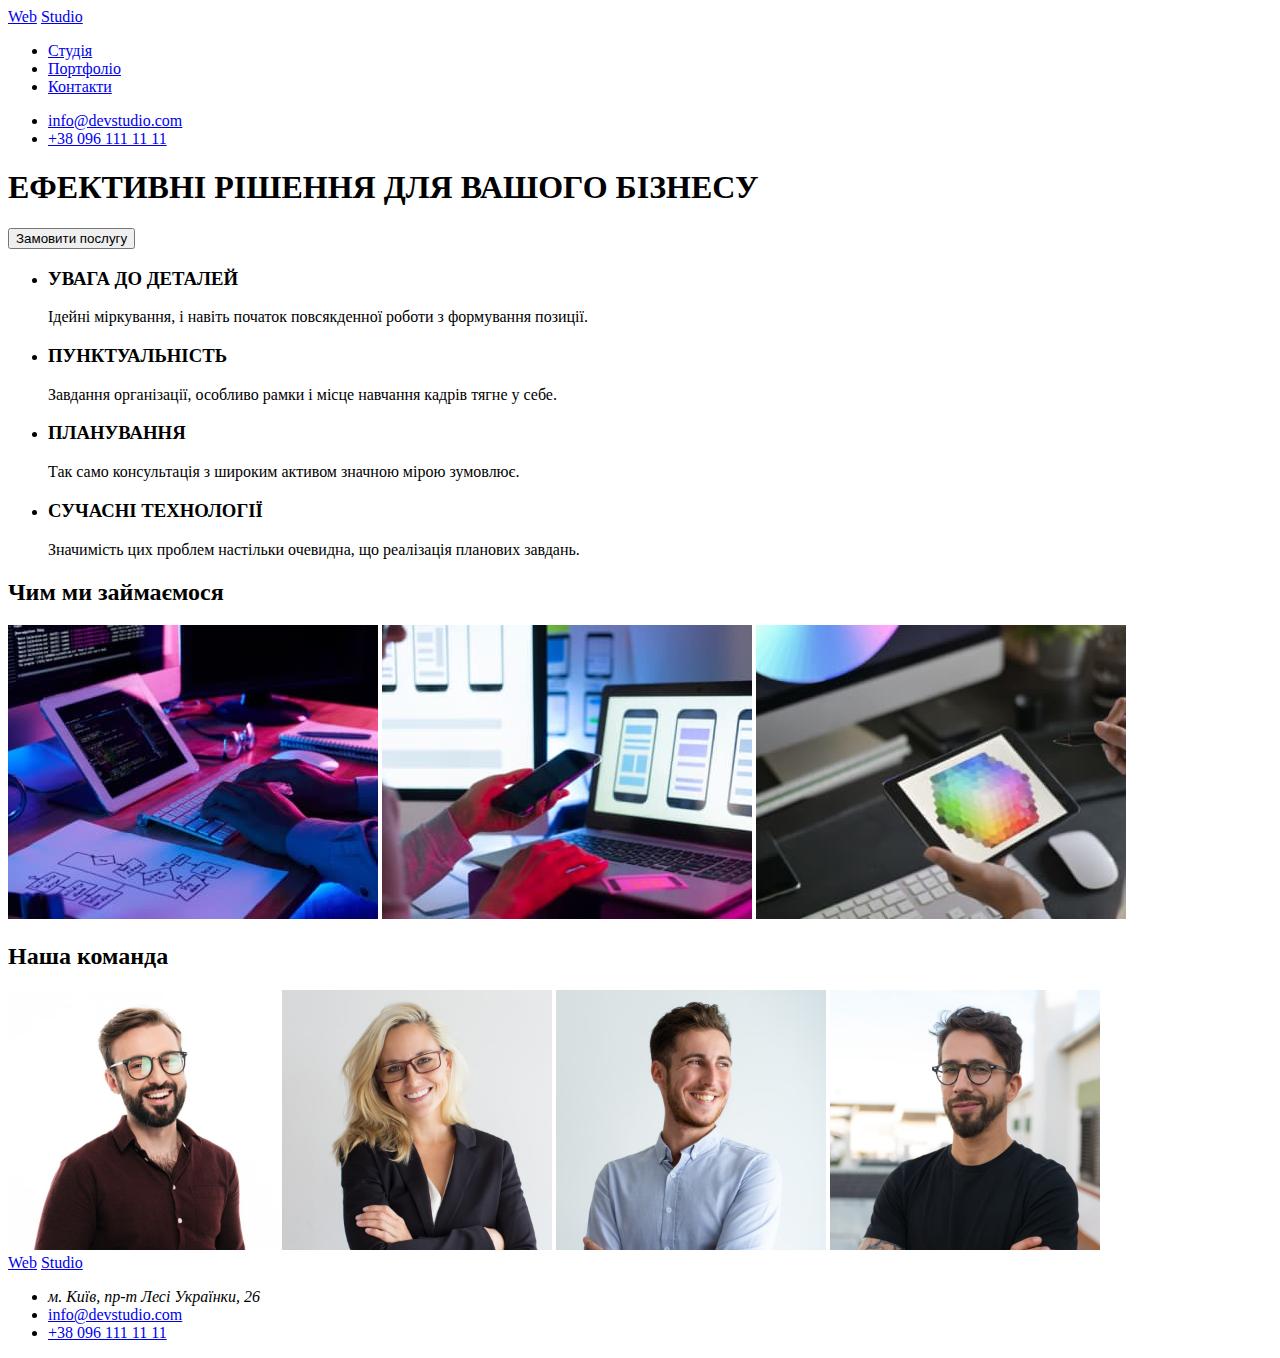
==== index.html @ eba7de87 "need fix" ====
<!DOCTYPE html>
<html lang="en">
  <head>
    <meta charset="UTF-8" />
    <meta name="viewport" content="width=device-width, initial-scale=1.0" />
    <title>Document</title>
  </head>
  <body>
    <header>
      <div>
        <span>
          <a href="123">Web</a>
          <a href="123">Studio</a>
        </span>
      </div>
      <nav>
        <ul>
          <li><a href="#">Студія</a></li>
          <li><a href="#">Портфоліо</a></li>
          <li><a href="#">Контакти</a></li>
        </ul>
      </nav>
      <ul>
        <li><a href="mailto:info@devstudio.com">info@devstudio.com</a></li>
        <li><a href="tel:+380961111111">+38 096 111 11 11</a></li>
      </ul>
    </header>
    <main>
      <section>
        <div>
          <h1>ЕФЕКТИВНІ РІШЕННЯ ДЛЯ ВАШОГО БІЗНЕСУ</h1>
          <button type="button">Замовити послугу</button>
        </div>
      </section>
      <section>
        <ul>
          <li>
            <h3>УВАГА ДО ДЕТАЛЕЙ</h3>
            <p>
              Ідейні міркування, і навіть початок повсякденної роботи з
              формування позиції.
            </p>
          </li>
          <li>
            <h3>ПУНКТУАЛЬНІСТЬ</h3>
            <p>
              Завдання організації, особливо рамки і місце навчання кадрів тягне
              у себе.
            </p>
          </li>
          <li>
            <h3>ПЛАНУВАННЯ</h3>
            <p>
              Так само консультація з широким активом значною мірою зумовлює.
            </p>
          </li>
          <li>
            <h3>СУЧАСНІ ТЕХНОЛОГІЇ</h3>
            <p>
              Значимість цих проблем настільки очевидна, що реалізація планових
              завдань.
            </p>
          </li>
        </ul>
      </section>
      <section>
        <div>
          <h2>Чим ми займаємося</h2>

          <!-- ul -->
          <img src="/foto/box1.jpg" width="370" header="294" alt="box" />
          <img src="/foto/box2.jpg" width="370" header="294" alt="box" />
          <img src="/foto/box3.jpg" width="370" header="294" alt="box" />
        </div>
      </section>
      <section>
        <div>
          <h2>Наша команда</h2>

          <!-- ul -->
          <img
            src="/foto/FrontendDeveloper1.jpg"
            width="270"
            header="260"
            alt="Ігор Дем'яненко"
          />
          <img
            src="/foto/FrontendDeveloper2.jpg"
            width="270"
            header="260"
            alt="Ольга Рєпіна"
          />
          <img
            src="/foto/Marketing.jpg"
            width="270"
            header="260"
            alt="Микола Тарасов"
          />
          <img
            src="/foto/UIDesigner.jpg"
            width="270"
            header="260"
            alt="Михайло Єрмаков"
          />
        </div>
      </section>
    </main>
    <footer>
      <div>
        <span>
          <a href="123">Web</a>
          <a href="123">Studio</a>
        </span>
      </div>
      <ul>
        <li><address>м. Київ, пр-т Лесі Українки, 26</address></li>
        <li><a href="mailto:info@devstudio.com">info@devstudio.com</a></li>
        <li><a href="tel:+380961111111">+38 096 111 11 11</a></li>
      </ul>
    </footer>
  </body>
</html>
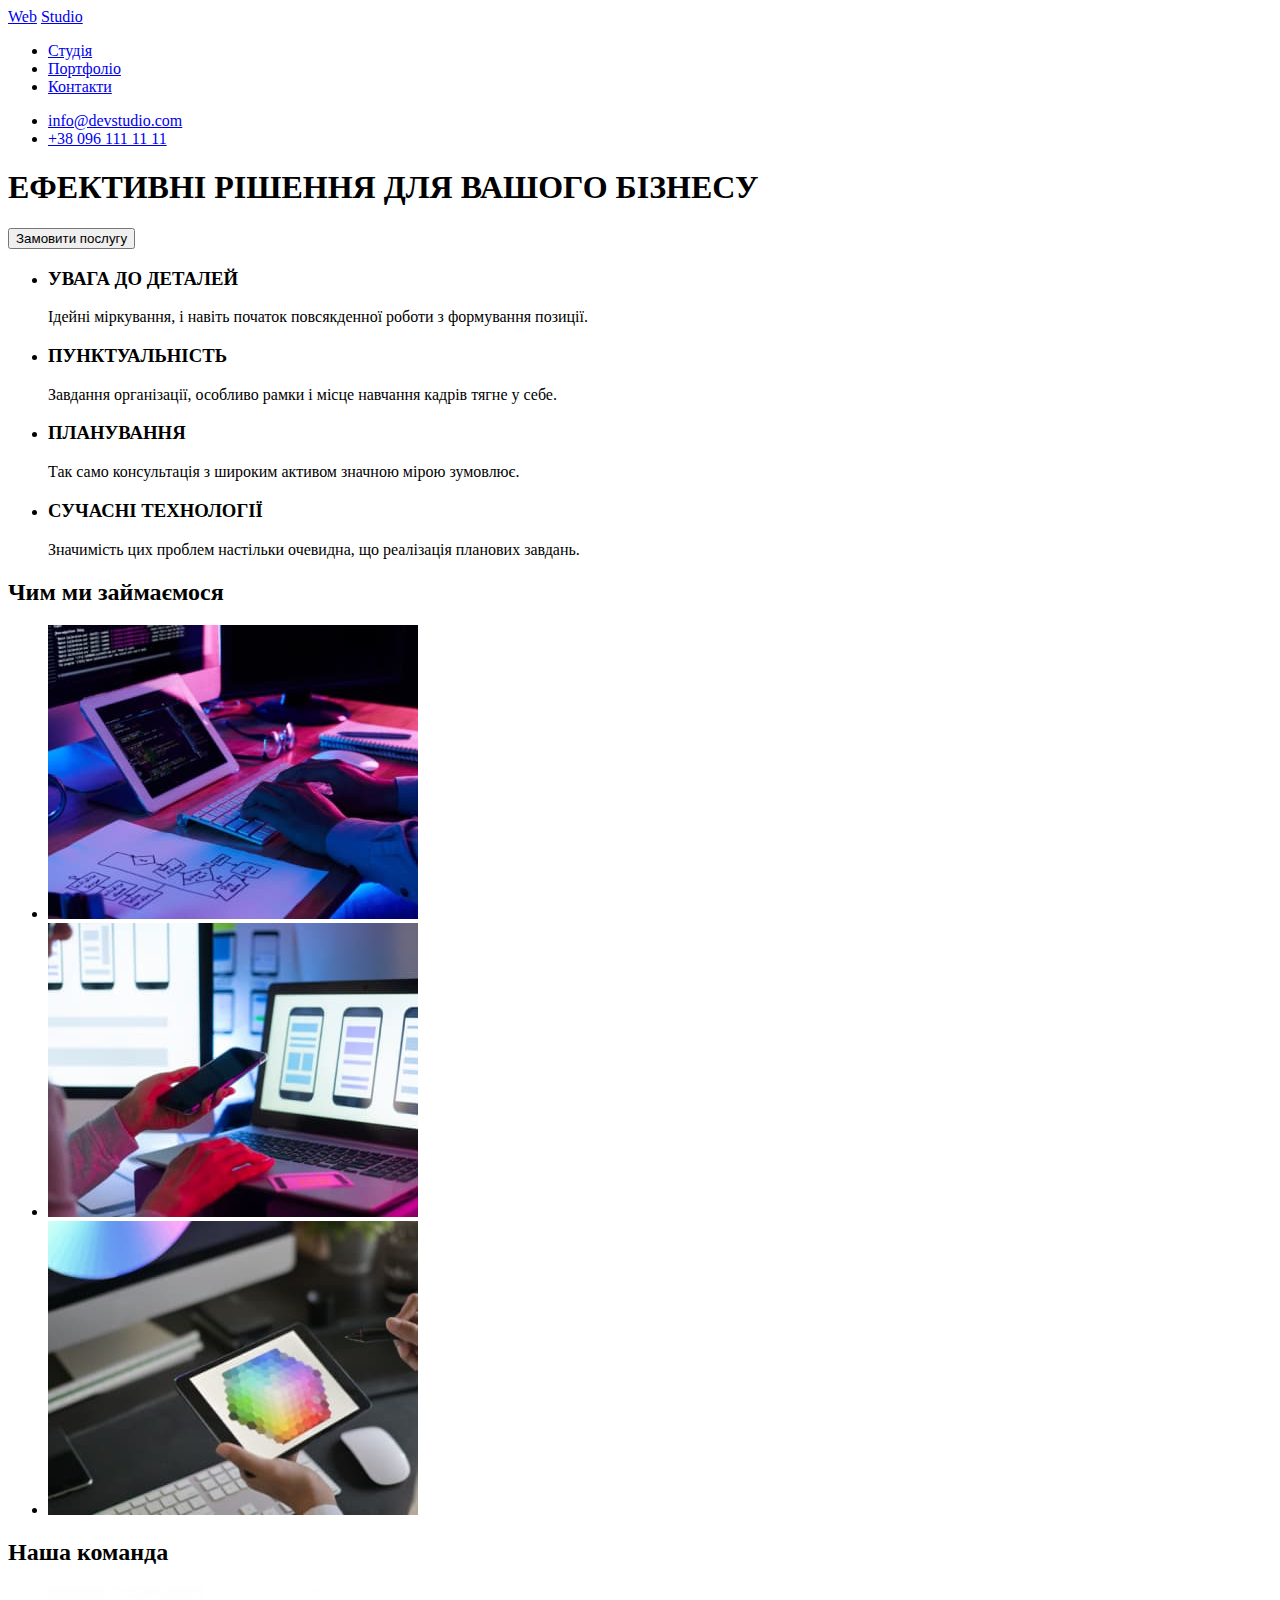
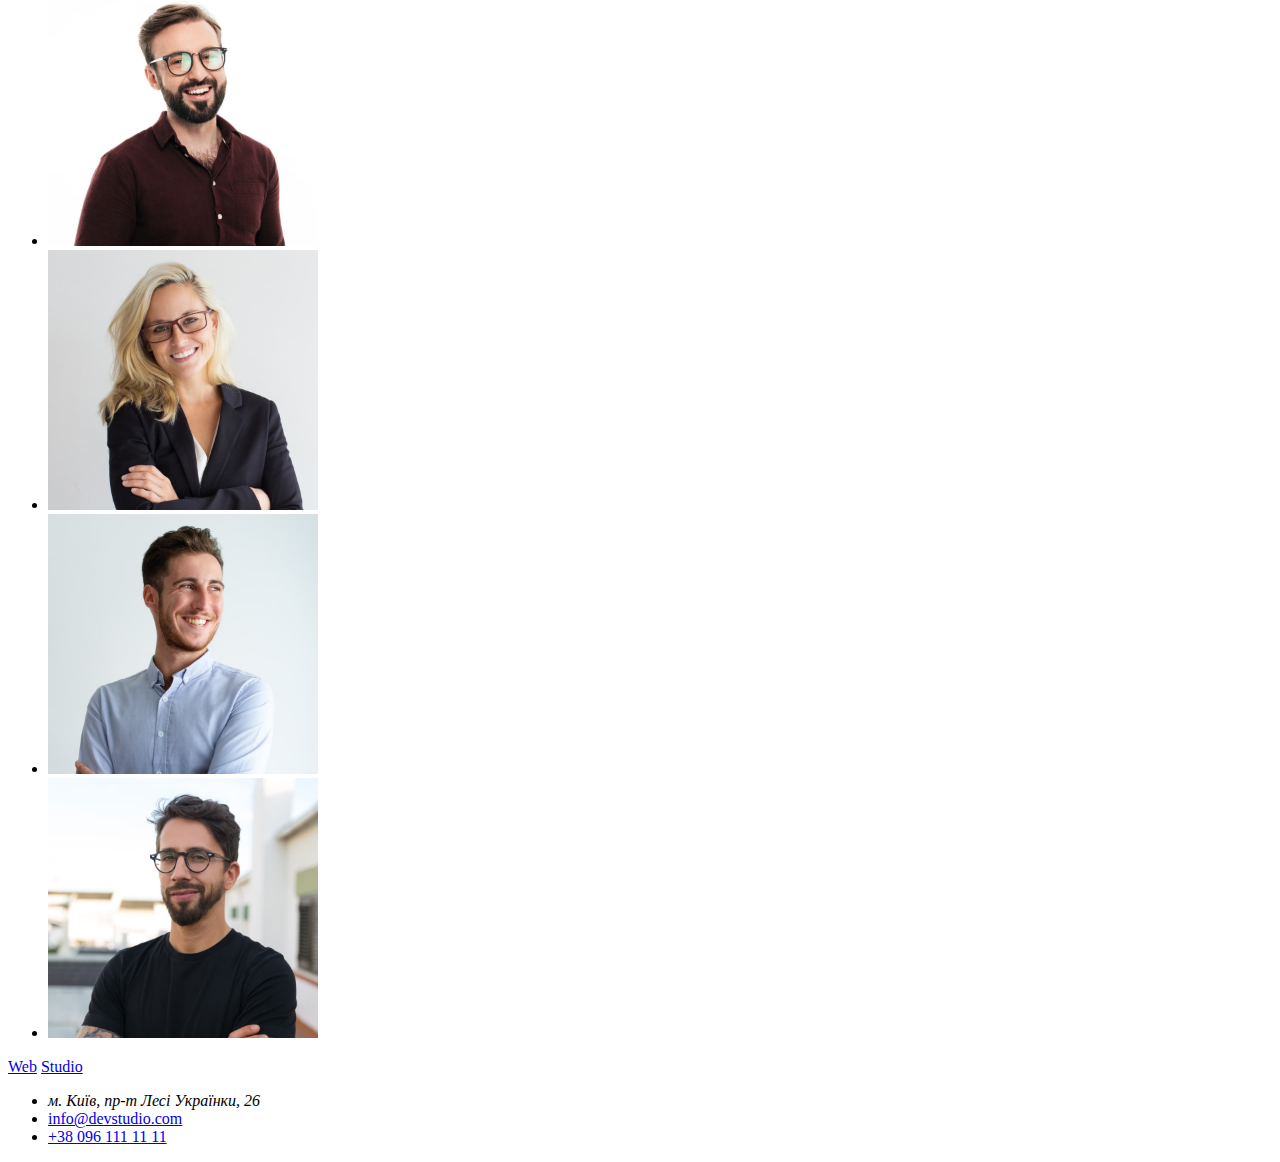
==== commit 24c6496a: "fixed" ====
--- a/index.html
+++ b/index.html
@@ -66,42 +66,50 @@
       <section>
         <div>
           <h2>Чим ми займаємося</h2>
-
-          <!-- ul -->
-          <img src="/foto/box1.jpg" width="370" header="294" alt="box" />
-          <img src="/foto/box2.jpg" width="370" header="294" alt="box" />
-          <img src="/foto/box3.jpg" width="370" header="294" alt="box" />
+          <ul>
+            <li><img src="./foto/box1.jpg" width="370" header="294" alt="box" /></li>
+            <li><img src="./foto/box2.jpg" width="370" header="294" alt="box" /></li>
+            <li><img src="./foto/box3.jpg" width="370" header="294" alt="box" /></li>
+        </ul>
         </div>
       </section>
       <section>
         <div>
           <h2>Наша команда</h2>
-
-          <!-- ul -->
-          <img
-            src="/foto/FrontendDeveloper1.jpg"
-            width="270"
-            header="260"
-            alt="Ігор Дем'яненко"
-          />
-          <img
-            src="/foto/FrontendDeveloper2.jpg"
-            width="270"
-            header="260"
-            alt="Ольга Рєпіна"
-          />
-          <img
-            src="/foto/Marketing.jpg"
-            width="270"
-            header="260"
-            alt="Микола Тарасов"
-          />
-          <img
-            src="/foto/UIDesigner.jpg"
-            width="270"
-            header="260"
-            alt="Михайло Єрмаков"
-          />
+          <ul>
+            <li>
+                <img
+                src="./foto/FrontendDeveloper1.jpg"
+                width="270"
+                header="260"
+                alt="Ігор Дем'яненко"
+                />
+            </li>
+             <li>
+                <img
+                 src="./foto/FrontendDeveloper2.jpg"
+                 width="270"
+                 header="260"
+                 alt="Ольга Рєпіна"
+                 />
+             </li>
+             <li>
+                <img
+                src="./foto/Marketing.jpg"
+                width="270"
+                header="260"
+                alt="Микола Тарасов"
+              />
+             </li>
+             <li>
+                <img
+                src="./foto/UIDesigner.jpg"
+                width="270"
+                header="260"
+                alt="Михайло Єрмаков"
+              />
+             </li>
+        </ul>
         </div>
       </section>
     </main>
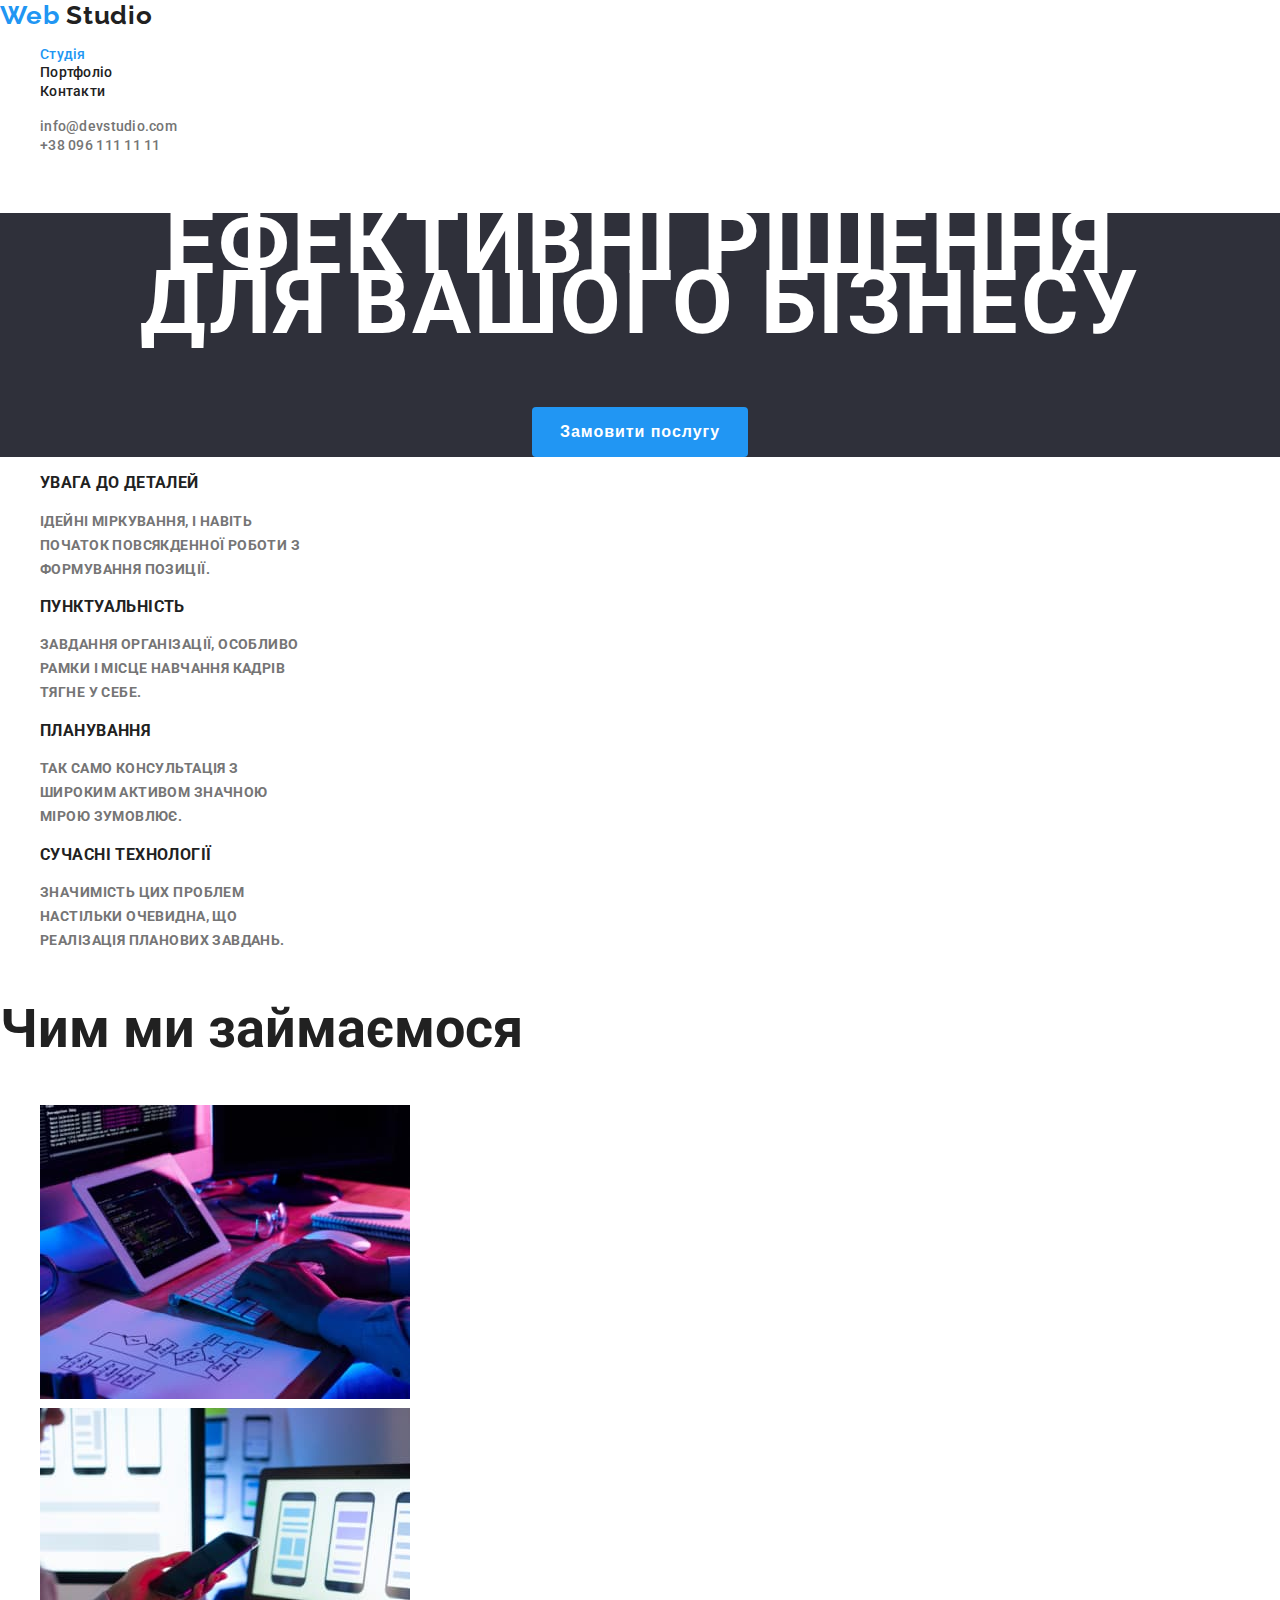
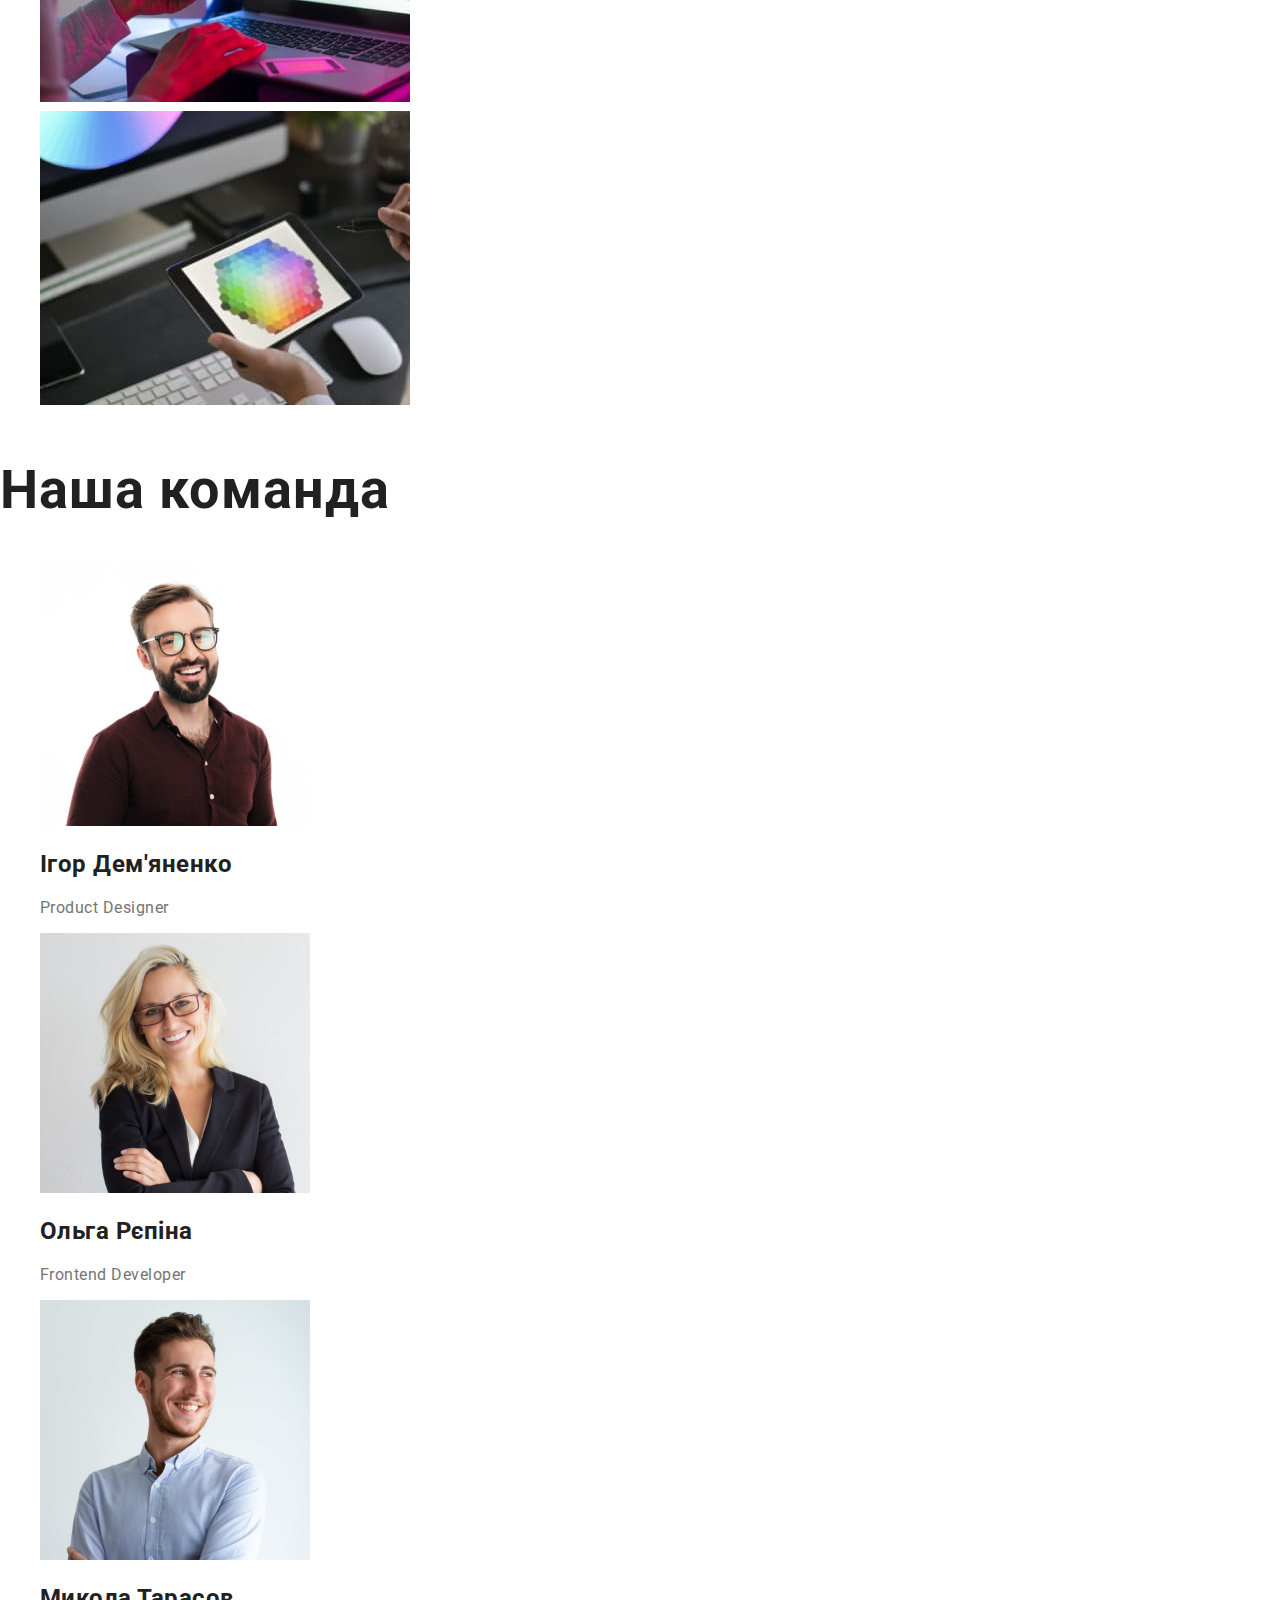
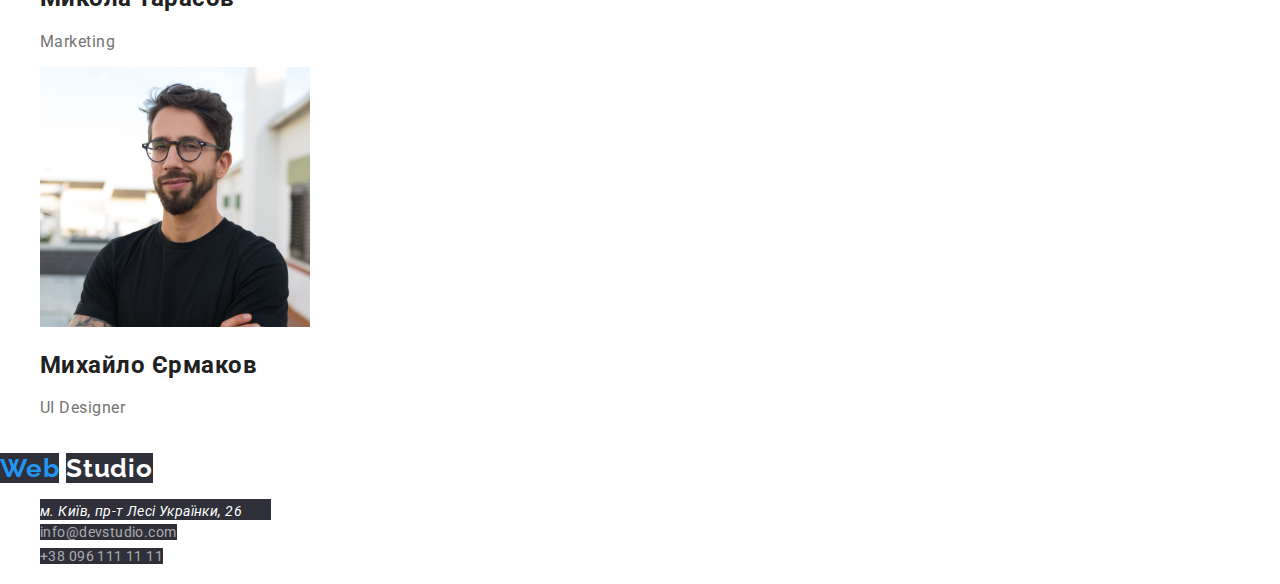
==== commit f65f3cf6: "main2" ====
--- a/index.html
+++ b/index.html
@@ -3,60 +3,77 @@
   <head>
     <meta charset="UTF-8" />
     <meta name="viewport" content="width=device-width, initial-scale=1.0" />
-    <title>Document</title>
+    <link rel="preconnect" href="https://fonts.googleapis.com">
+    <link rel="preconnect" href="https://fonts.gstatic.com" crossorigin>
+    <link href="https://fonts.googleapis.com/css2?family=Raleway&family=Roboto:wght@400;500;700;900&display=swap" rel="stylesheet">  
+    <title>goit-markup-hw-02</title>
+    <link rel="stylesheet" href="./css/styles.css">
+    <link rel="stylesheet" href="./portfolio.html">
+    
   </head>
   <body>
+     <!--Шапка-->
     <header>
       <div>
-        <span>
-          <a href="123">Web</a>
-          <a href="123">Studio</a>
+        <span class="logo">
+          <a href="index.html" class="logo">Web</a>
+          <a href="index.html" class="logo-Studio">Studio</a>
         </span>
       </div>
       <nav>
         <ul>
-          <li><a href="#">Студія</a></li>
-          <li><a href="#">Портфоліо</a></li>
-          <li><a href="#">Контакти</a></li>
+          <li class="nav-link">
+            <a href="index.html" class="nav-link-current">Студія</a>
+          </li>
+          <li>
+            <a href="portfolio.html" class="nav-link">Портфоліо</a>
+          </li>
+          <li>
+            <a href="#" class="nav-link">Контакти</a>
+          </li>
         </ul>
       </nav>
       <ul>
-        <li><a href="mailto:info@devstudio.com">info@devstudio.com</a></li>
-        <li><a href="tel:+380961111111">+38 096 111 11 11</a></li>
+        <li>
+          <a href="mailto:info@devstudio.com" class="link-contact">info@devstudio.com</a></li>
+        <li>
+          <a href="tel:+380961111111" class="link-contact">+38 096 111 11 11</a></li>
       </ul>
     </header>
+
     <main>
       <section>
-        <div>
-          <h1>ЕФЕКТИВНІ РІШЕННЯ ДЛЯ ВАШОГО БІЗНЕСУ</h1>
-          <button type="button">Замовити послугу</button>
+        <div class="hero">
+          <h1>ЕФЕКТИВНІ РІШЕННЯ <br/>
+            ДЛЯ ВАШОГО БІЗНЕСУ</h1>
+          <button type="button" class="hero-button">Замовити послугу</button>
         </div>
       </section>
       <section>
-        <ul>
+        <ul class="skills">
           <li>
             <h3>УВАГА ДО ДЕТАЛЕЙ</h3>
-            <p>
+            <p class="skills-text">
               Ідейні міркування, і навіть початок повсякденної роботи з
               формування позиції.
             </p>
           </li>
           <li>
             <h3>ПУНКТУАЛЬНІСТЬ</h3>
-            <p>
+            <p class="skills-text">
               Завдання організації, особливо рамки і місце навчання кадрів тягне
               у себе.
             </p>
           </li>
           <li>
             <h3>ПЛАНУВАННЯ</h3>
-            <p>
+            <p class="skills-text">
               Так само консультація з широким активом значною мірою зумовлює.
             </p>
           </li>
           <li>
             <h3>СУЧАСНІ ТЕХНОЛОГІЇ</h3>
-            <p>
+            <p class="skills-text">
               Значимість цих проблем настільки очевидна, що реалізація планових
               завдань.
             </p>
@@ -64,9 +81,9 @@
         </ul>
       </section>
       <section>
-        <div>
+        <div class="work">
           <h2>Чим ми займаємося</h2>
-          <ul>
+          <ul class="work-list">
             <li><img src="./foto/box1.jpg" width="370" header="294" alt="box" /></li>
             <li><img src="./foto/box2.jpg" width="370" header="294" alt="box" /></li>
             <li><img src="./foto/box3.jpg" width="370" header="294" alt="box" /></li>
@@ -74,56 +91,71 @@
         </div>
       </section>
       <section>
-        <div>
+        <div class="team">
           <h2>Наша команда</h2>
           <ul>
-            <li>
+            <li class="team-card">
                 <img
                 src="./foto/FrontendDeveloper1.jpg"
                 width="270"
                 header="260"
                 alt="Ігор Дем'яненко"
                 />
+                <h2>Ігор Дем'яненко</h2>
+                <p class="team-desc">
+                  Product Designer</p>
             </li>
-             <li>
+             <li class="team-card">
                 <img
                  src="./foto/FrontendDeveloper2.jpg"
                  width="270"
                  header="260"
                  alt="Ольга Рєпіна"
                  />
+                 <h2>Ольга Рєпіна</h2>
+                 <p class="team-desc">
+                 Frontend Developer</p>
              </li>
-             <li>
+             <li class="team-card">
                 <img
                 src="./foto/Marketing.jpg"
                 width="270"
                 header="260"
                 alt="Микола Тарасов"
               />
-             </li>
-             <li>
+              <h2>Микола Тарасов</h2>
+              <p class="team-desc">
+                Marketing</p>
+             </li >
+             <li class="team-card">
                 <img
                 src="./foto/UIDesigner.jpg"
                 width="270"
                 header="260"
                 alt="Михайло Єрмаков"
               />
+              <h2>Михайло Єрмаков</h2>
+              <p class="team-desc">
+                UI Designer</p>
              </li>
         </ul>
         </div>
       </section>
     </main>
+
     <footer>
       <div>
-        <span>
-          <a href="123">Web</a>
-          <a href="123">Studio</a>
+        <span class="footer-logo">
+          <a href="index.html" class="footer-logo-web">Web</a>
+          <a href="index.html" class="footer-logo-studio">Studio</a>
         </span>
       </div>
       <ul>
-        <li><address>м. Київ, пр-т Лесі Українки, 26</address></li>
-        <li><a href="mailto:info@devstudio.com">info@devstudio.com</a></li>
-        <li><a href="tel:+380961111111">+38 096 111 11 11</a></li>
+        <li>
+          <address class="address">м. Київ, пр-т Лесі Українки, 26</address>
+        </li>
+        <li><a href="mailto:info@devstudio.com" class="address-contact">info@devstudio.com</a></li>
+        <li><a href="tel:+380961111111" class="address-contact">+38 096 111 11 11</a></li>
       </ul>
     </footer>
   </body>
--- a/css/styles.css
+++ b/css/styles.css
@@ -0,0 +1,227 @@
+:root {
+    --main-color: #212121;
+    --accent-color: #2196f3;
+    --title-color: #ffffff;
+    --background: #2f303a;
+    --team-color: #f5f4fa;
+    --text-color: #757575;
+}
+
+
+body {
+    font-family: Roboto;
+    margin: 0 auto;
+    color: var(--main-color);
+    font-style: normal;
+  }
+
+  li {
+    list-style-type: none;
+}
+
+a {
+    text-decoration: none;
+}
+
+/* --- Шапка --- */
+
+  .logo {
+    color: var(--accent-color);
+    font-family: Raleway;
+    font-size: 26px;
+    font-weight: 700;
+    line-height: normal;
+    letter-spacing: 0.78px;
+    }
+
+.logo-Studio {
+    color: var(--main-color);
+}
+
+.nav-link {
+    color: var(--main-color);
+    font-size: 14px;
+    font-weight: 500;
+    line-height: normal;
+    letter-spacing: 0.28px;
+}
+
+.nav-link-current {
+    color: var(--accent-color);
+}
+
+.nav-link:hover,
+.nav-link:focus {
+  color: var(--accent-color);
+}
+
+.link-contact {
+    color: var(--text-color);
+    font-size: 14px;
+    font-weight: 500;
+    line-height: normal;
+    letter-spacing: 0.28px;
+}
+
+.link-contact:hover,
+.link-contact:focus {
+    color: var(--accent-color);
+}
+
+/* --- main --- */
+
+.hero {
+    color: var(--title-color);
+    font-size: 44px;
+    font-weight: 900;
+    line-height: 60px; 
+    letter-spacing: 2.64px;
+    text-transform: uppercase;
+    background: #2F303A;
+    text-align: center;
+}
+
+.hero-button {
+  background-color: var(--accent-color);
+  width: 216px;
+  height: 50px;
+  flex-shrink: 0;
+  color: var(--title-color);
+  letter-spacing: 0.96px;
+  font-weight: 700;
+  font-size: 16px;
+  text-align: center;
+  line-height: 30px;
+}
+
+.skills {
+    width: 270px;
+    letter-spacing: 0.42px;
+    line-height: normal;
+    font-weight: 700;
+    font-size: 14px;
+    text-transform: uppercase;
+}
+
+.skills-text {
+    color: var(--text-color);
+    width: 270px;
+    height: 72px;
+    flex-shrink: 0;
+    font-size: 14px;
+    line-height: 24px;
+    letter-spacing: 0.42px;
+}
+
+.work {
+    font-size: 36px;
+}
+
+.team {
+    font-size: 36px;
+    font-weight: 700;
+    line-height: normal;
+    letter-spacing: 1.08px;
+}
+
+.team-card {
+    font-size: 16px;
+    font-weight: 500;
+    line-height: normal;
+    letter-spacing: 0.48px;
+}
+
+.team-desc {
+    color: var(--text-color);
+    font-size: 16px;
+    font-weight: 400;
+    line-height: normal;
+    letter-spacing: 0.48px;
+}
+
+/* --- footer --- */
+
+.address {
+    color: var(--title-color);
+    background: var(--background);
+    width: 231px;
+    height: 21px;
+    flex-shrink: 0;
+    font-family: Roboto;
+    font-size: 14px;
+    font-weight: 400;
+    line-height: 24px;
+    letter-spacing: 0.42px;
+}
+
+.address-contact {
+    color: rgba(255, 255, 255, 0.60);
+    background: var(--background);
+    width: 231px;
+    flex-shrink: 0;
+    font-size: 14px;
+    font-weight: 400;
+    line-height: 24px;
+    letter-spacing: 0.42px;
+}
+
+.footer-logo {
+    font-family: Raleway;
+    font-size: 26px;
+    font-weight: 700;
+    line-height: normal;
+    letter-spacing: 0.78px;
+
+}
+
+.footer-logo-studio {
+    color: var(--title-color);
+    background: #2F303A;
+}
+
+.footer-logo-web {
+    color: var(--accent-color);
+    background: #2F303A;
+}
+
+/* --- Button --- */
+
+button {
+
+    font-weight: 500;
+    font-size: 16px;
+    line-height: 26px;
+    text-align: center;
+    letter-spacing: 0.48px;
+    height: 40px;
+    background-color: var(--team-color);
+    border-radius: 4px;
+    border: var(--team-color);
+}
+
+.button:hover,
+.button:focus {
+  background-color: var(--accent-color);
+  color: var(--title-color);
+}
+
+/* --- main 2 --- */
+
+.project-title {
+    color: var(--main-color);
+    width: 322px;
+    font-size: 18px;
+    font-weight: 700;
+    line-height: 36px;
+    letter-spacing: 1.08px;
+}
+
+.project-desc {
+    color: var(--text-color);
+    width: 322px;
+    font-size: 16px;
+    font-weight: 400;
+    line-height: 30px;
+    letter-spacing: 0.48px;
+
+}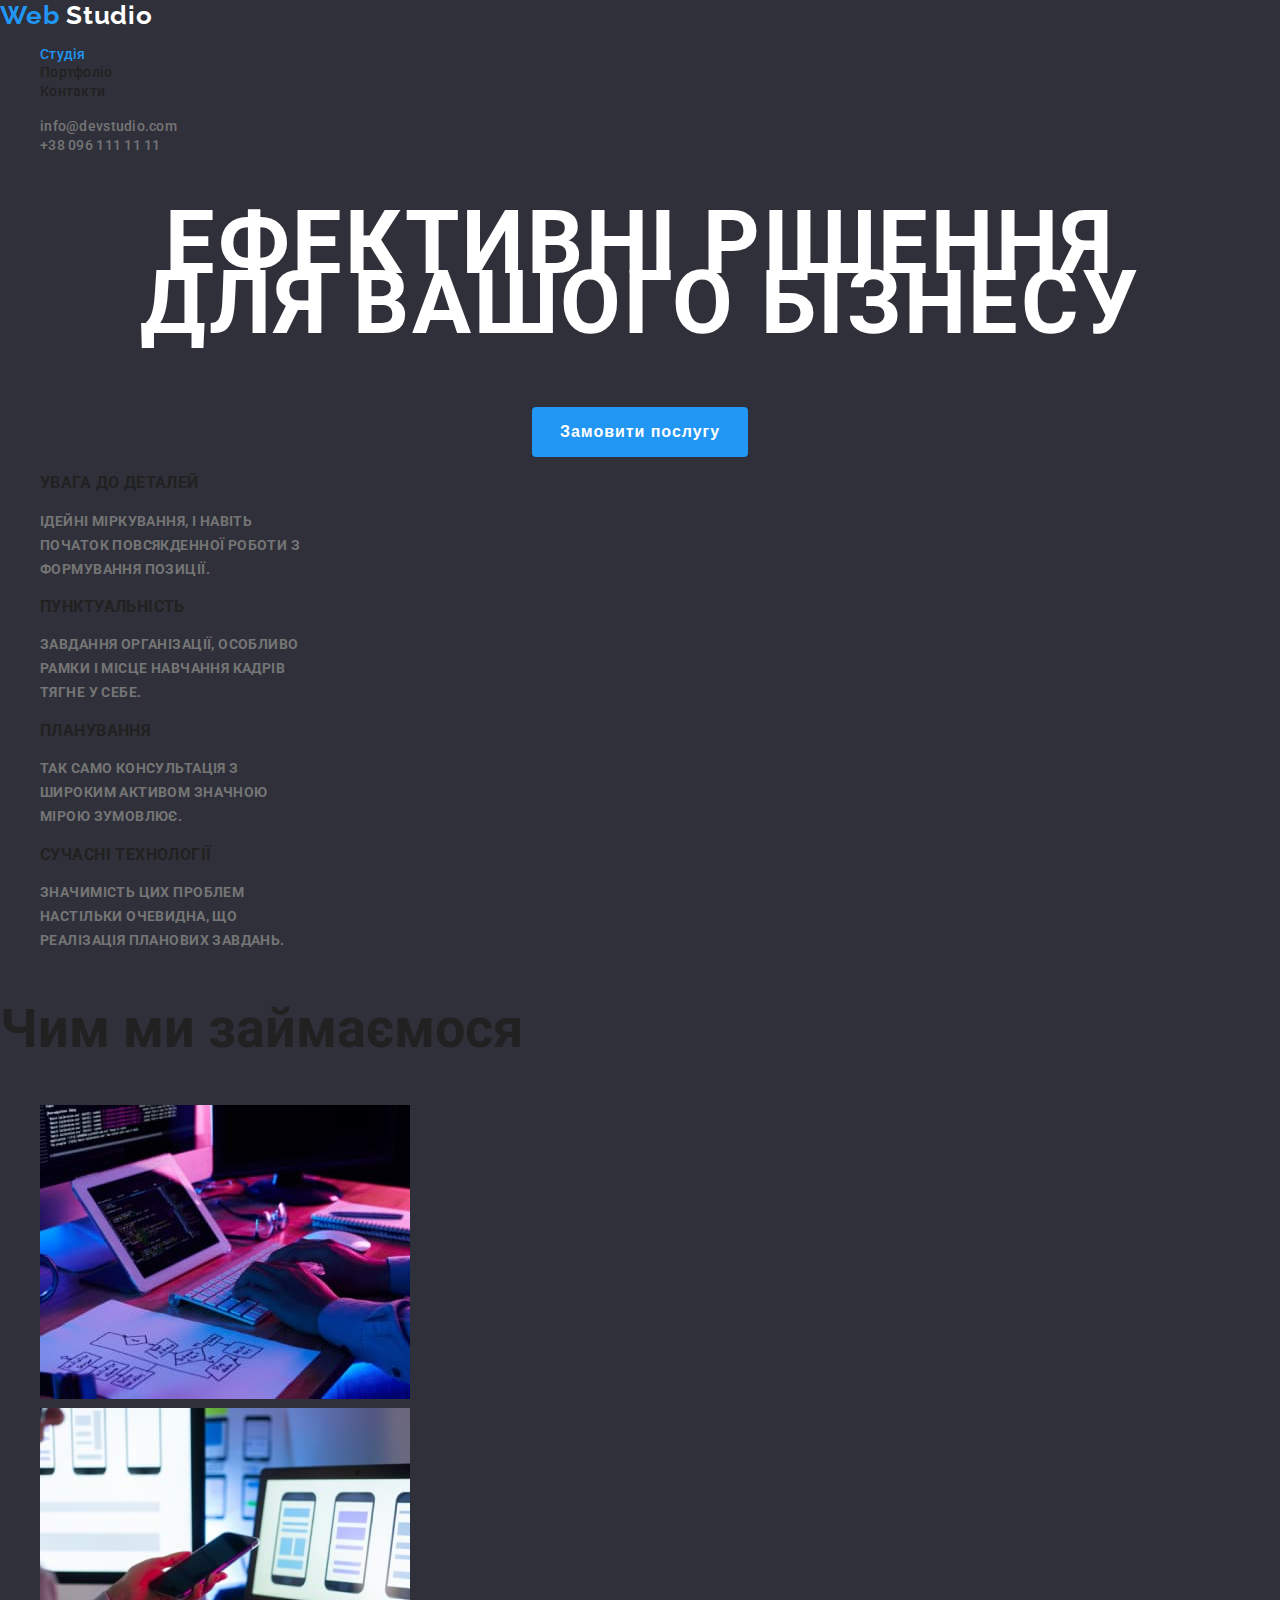
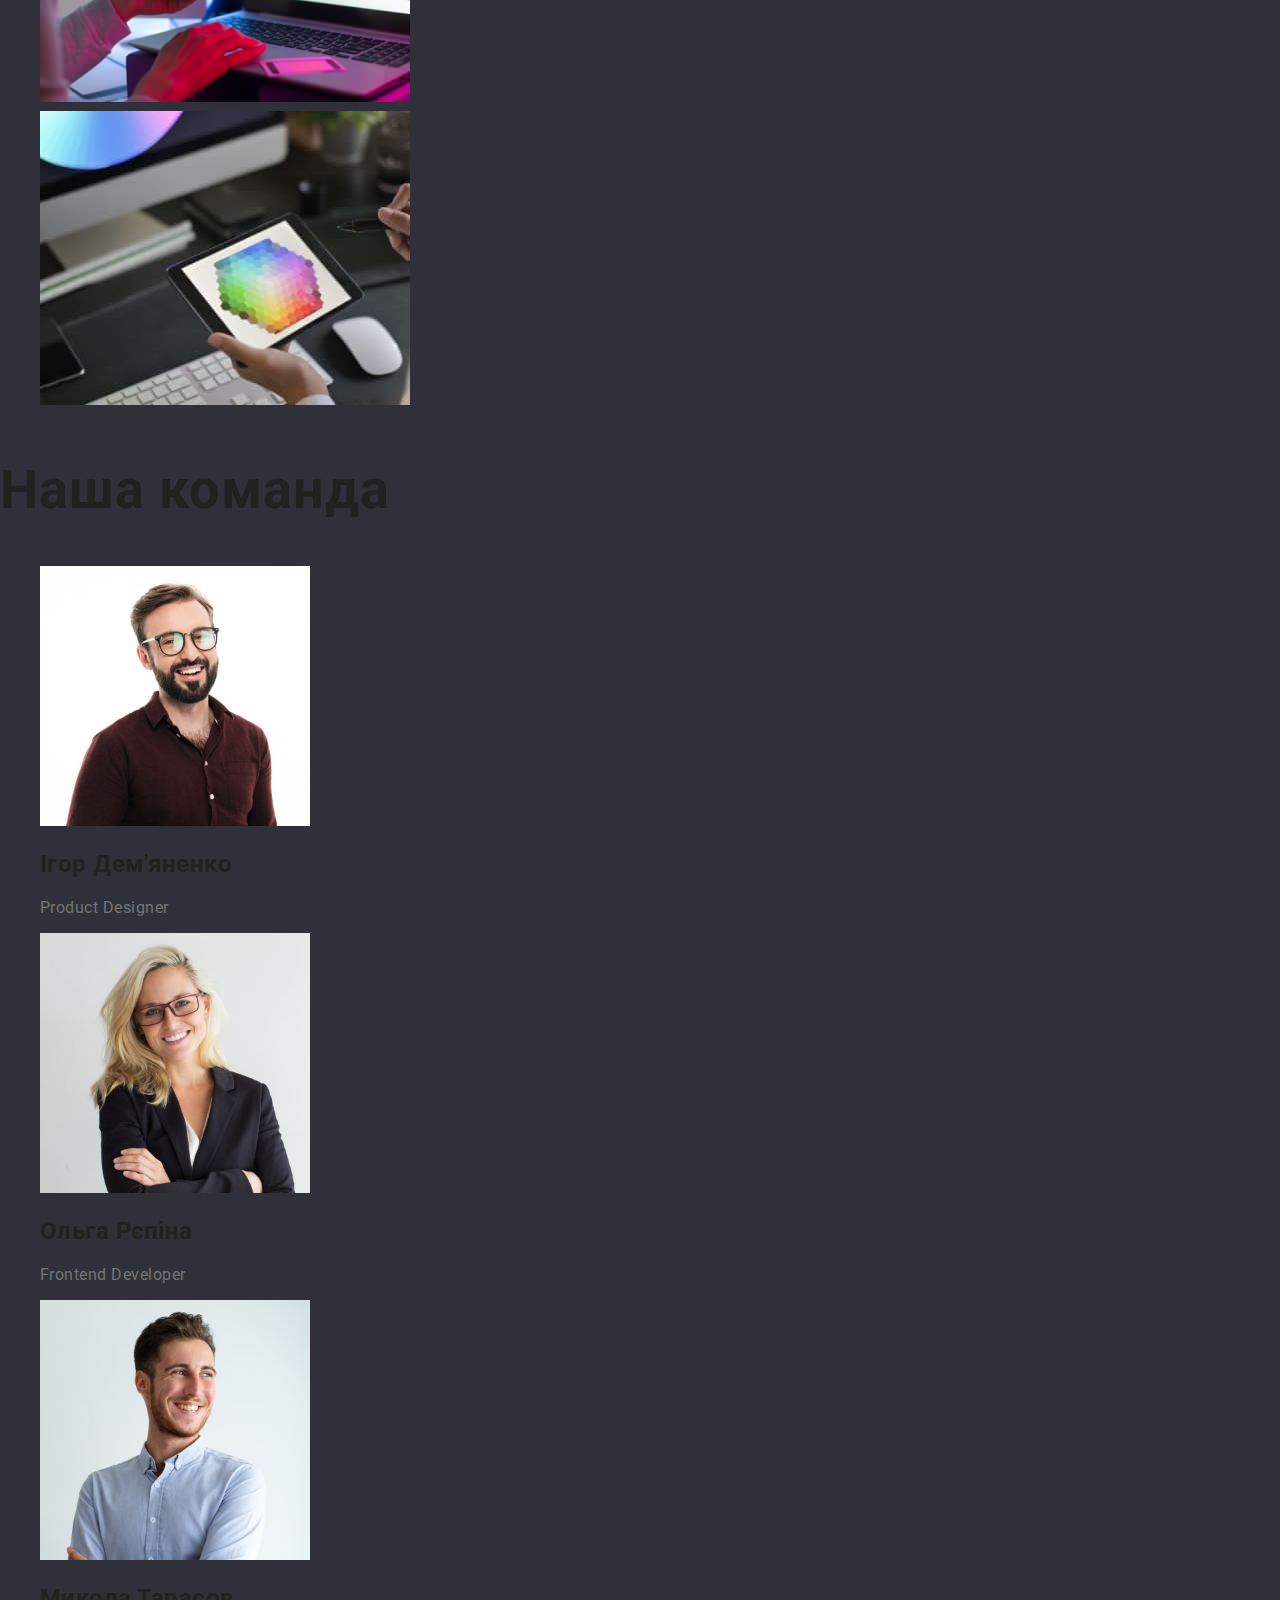
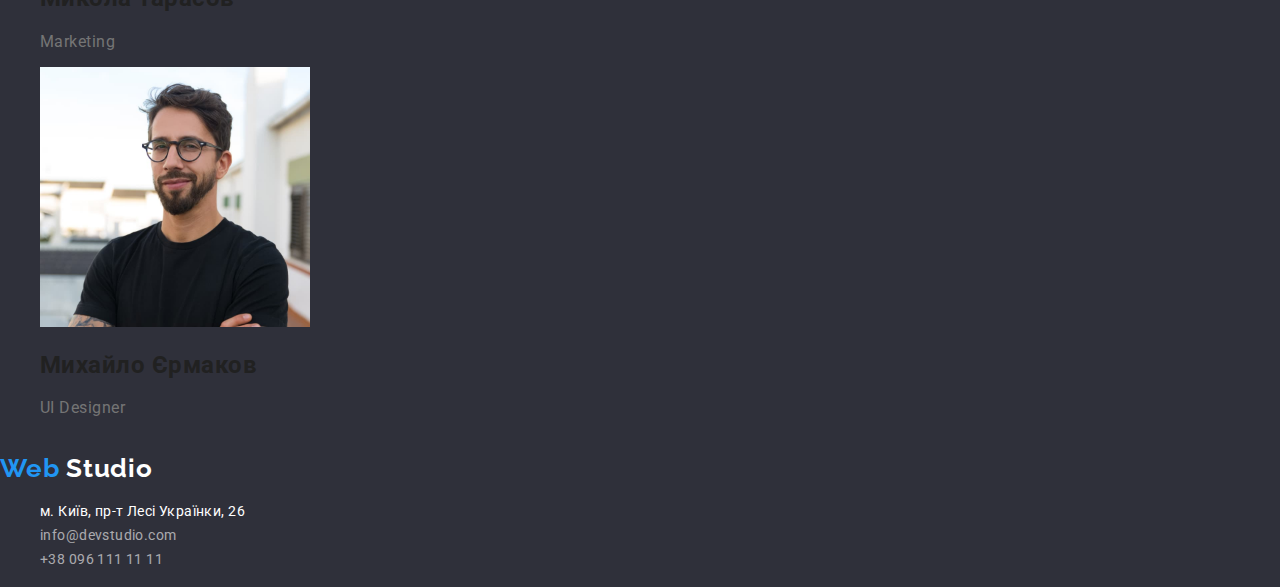
==== commit 64d74d82: "main2" ====
--- a/index.html
+++ b/index.html
@@ -3,16 +3,18 @@
   <head>
     <meta charset="UTF-8" />
     <meta name="viewport" content="width=device-width, initial-scale=1.0" />
-    <link rel="preconnect" href="https://fonts.googleapis.com">
-    <link rel="preconnect" href="https://fonts.gstatic.com" crossorigin>
-    <link href="https://fonts.googleapis.com/css2?family=Raleway&family=Roboto:wght@400;500;700;900&display=swap" rel="stylesheet">  
+    <link rel="preconnect" href="https://fonts.googleapis.com" />
+    <link rel="preconnect" href="https://fonts.gstatic.com" crossorigin />
+    <link
+    href="https://fonts.googleapis.com/css2?family=Raleway:wght@700&family=Roboto:wght@400;500;700;900&display=swap"
+    rel="stylesheet"
+  />
     <title>goit-markup-hw-02</title>
-    <link rel="stylesheet" href="./css/styles.css">
-    <link rel="stylesheet" href="./portfolio.html">
-    
+    <link rel="stylesheet" href="./css/styles.css" />
+    <link rel="stylesheet" href="./portfolio.html" />
   </head>
   <body>
-     <!--Шапка-->
+    <!--Шапка-->
     <header>
       <div>
         <span class="logo">
@@ -35,17 +37,23 @@
       </nav>
       <ul>
         <li>
-          <a href="mailto:info@devstudio.com" class="link-contact">info@devstudio.com</a></li>
+          <a href="mailto:info@devstudio.com" class="link-contact"
+            >info@devstudio.com</a
+          >
+        </li>
         <li>
-          <a href="tel:+380961111111" class="link-contact">+38 096 111 11 11</a></li>
+          <a href="tel:+380961111111" class="link-contact">+38 096 111 11 11</a>
+        </li>
       </ul>
     </header>
 
     <main>
       <section>
         <div class="hero">
-          <h1>ЕФЕКТИВНІ РІШЕННЯ <br/>
-            ДЛЯ ВАШОГО БІЗНЕСУ</h1>
+          <h1>
+            ЕФЕКТИВНІ РІШЕННЯ <br />
+            ДЛЯ ВАШОГО БІЗНЕСУ
+          </h1>
           <button type="button" class="hero-button">Замовити послугу</button>
         </div>
       </section>
@@ -54,15 +62,15 @@
           <li>
             <h3>УВАГА ДО ДЕТАЛЕЙ</h3>
             <p class="skills-text">
-              Ідейні міркування, і навіть початок повсякденної роботи з
-              формування позиції.
+              Ідейні міркування, і навіть початок повсякденної роботи з формування
+              позиції.
             </p>
           </li>
           <li>
             <h3>ПУНКТУАЛЬНІСТЬ</h3>
             <p class="skills-text">
-              Завдання організації, особливо рамки і місце навчання кадрів тягне
-              у себе.
+              Завдання організації, особливо рамки і місце навчання кадрів тягне у
+              себе.
             </p>
           </li>
           <li>
@@ -87,7 +95,7 @@
             <li><img src="./foto/box1.jpg" width="370" header="294" alt="box" /></li>
             <li><img src="./foto/box2.jpg" width="370" header="294" alt="box" /></li>
             <li><img src="./foto/box3.jpg" width="370" header="294" alt="box" /></li>
-        </ul>
+          </ul>
         </div>
       </section>
       <section>
@@ -95,50 +103,46 @@
           <h2>Наша команда</h2>
           <ul>
             <li class="team-card">
-                <img
+              <img
                 src="./foto/FrontendDeveloper1.jpg"
                 width="270"
                 header="260"
                 alt="Ігор Дем'яненко"
-                />
-                <h2>Ігор Дем'яненко</h2>
-                <p class="team-desc">
-                  Product Designer</p>
+              />
+              <h2>Ігор Дем'яненко</h2>
+              <p class="team-desc">Product Designer</p>
             </li>
-             <li class="team-card">
-                <img
-                 src="./foto/FrontendDeveloper2.jpg"
-                 width="270"
-                 header="260"
-                 alt="Ольга Рєпіна"
-                 />
-                 <h2>Ольга Рєпіна</h2>
-                 <p class="team-desc">
-                 Frontend Developer</p>
-             </li>
-             <li class="team-card">
-                <img
+            <li class="team-card">
+              <img
+                src="./foto/FrontendDeveloper2.jpg"
+                width="270"
+                header="260"
+                alt="Ольга Рєпіна"
+              />
+              <h2>Ольга Рєпіна</h2>
+              <p class="team-desc">Frontend Developer</p>
+            </li>
+            <li class="team-card">
+              <img
                 src="./foto/Marketing.jpg"
                 width="270"
                 header="260"
                 alt="Микола Тарасов"
               />
               <h2>Микола Тарасов</h2>
-              <p class="team-desc">
-                Marketing</p>
-             </li >
-             <li class="team-card">
-                <img
+              <p class="team-desc">Marketing</p>
+            </li>
+            <li class="team-card">
+              <img
                 src="./foto/UIDesigner.jpg"
                 width="270"
                 header="260"
                 alt="Михайло Єрмаков"
               />
               <h2>Михайло Єрмаков</h2>
-              <p class="team-desc">
-                UI Designer</p>
-             </li>
-        </ul>
+              <p class="team-desc">UI Designer</p>
+            </li>
+          </ul>
         </div>
       </section>
     </main>
@@ -152,10 +156,15 @@
       </div>
       <ul>
         <li>
-          <address class="address">м. Київ, пр-т Лесі Українки, 26</address>
+          <a href="м. Київ, пр-т Лесі Українки, 26" class="address">м. Київ, пр-т Лесі Українки, 26</a>
         </li>
-        <li><a href="mailto:info@devstudio.com" class="address-contact">info@devstudio.com</a></li>
-        <li><a href="tel:+380961111111" class="address-contact">+38 096 111 11 11</a></li>
+        <li>
+          <a href="mailto:info@devstudio.com" class="address-contact"
+            >info@devstudio.com</a>
+        </li>
+        <li>
+          <a href="tel:+380961111111" class="address-contact">+38 096 111 11 11</a>
+        </li>
       </ul>
     </footer>
   </body>
--- a/css/styles.css
+++ b/css/styles.css
@@ -13,6 +13,7 @@
     margin: 0 auto;
     color: var(--main-color);
     font-style: normal;
+    background: var(--background)
   }
 
   li {
@@ -34,9 +35,9 @@
     letter-spacing: 0.78px;
     }
 
-.logo-Studio {
-    color: var(--main-color);
-}
+    .logo-Studio {
+        color: var(--title-color);
+    }
 
 .nav-link {
     color: var(--main-color);
@@ -143,7 +144,6 @@
 
 .address {
     color: var(--title-color);
-    background: var(--background);
     width: 231px;
     height: 21px;
     flex-shrink: 0;
@@ -156,7 +156,6 @@
 
 .address-contact {
     color: rgba(255, 255, 255, 0.60);
-    background: var(--background);
     width: 231px;
     flex-shrink: 0;
     font-size: 14px;
@@ -176,12 +175,10 @@
 
 .footer-logo-studio {
     color: var(--title-color);
-    background: #2F303A;
 }
 
 .footer-logo-web {
     color: var(--accent-color);
-    background: #2F303A;
 }
 
 /* --- Button --- */
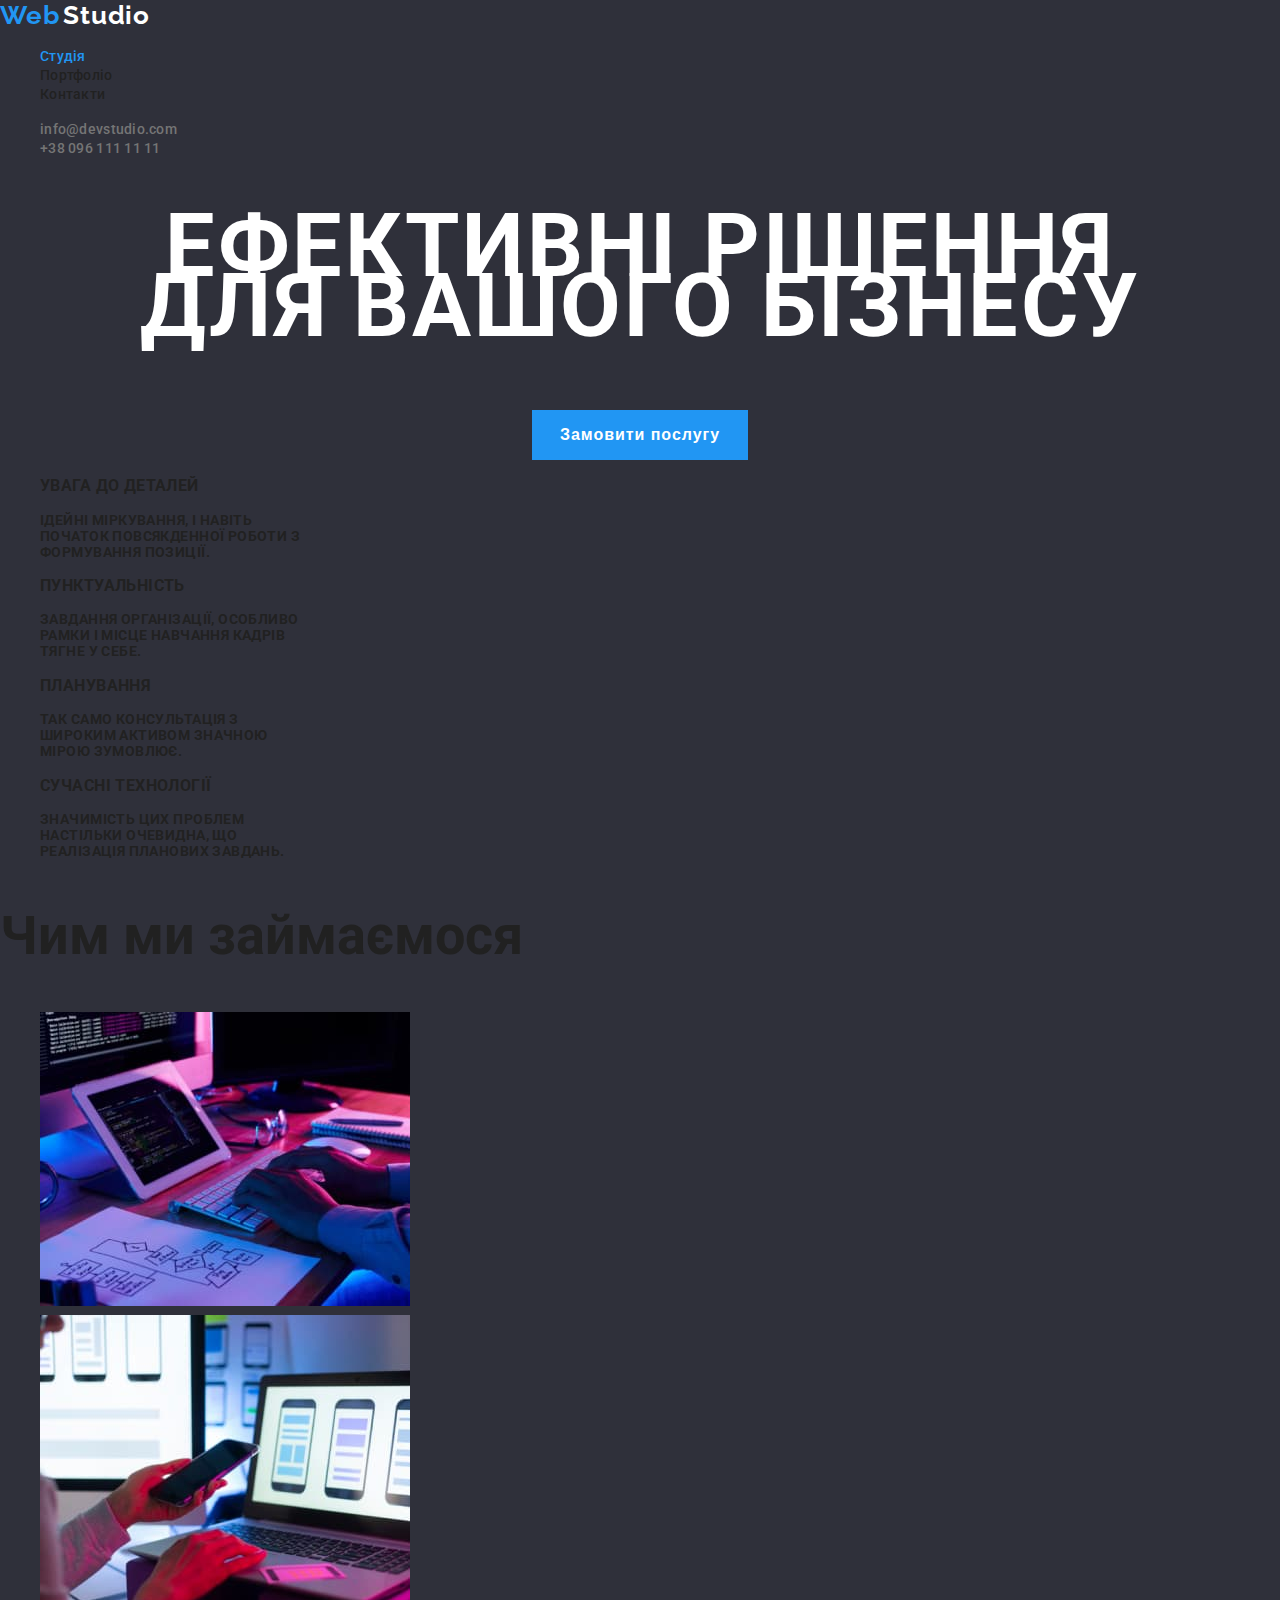
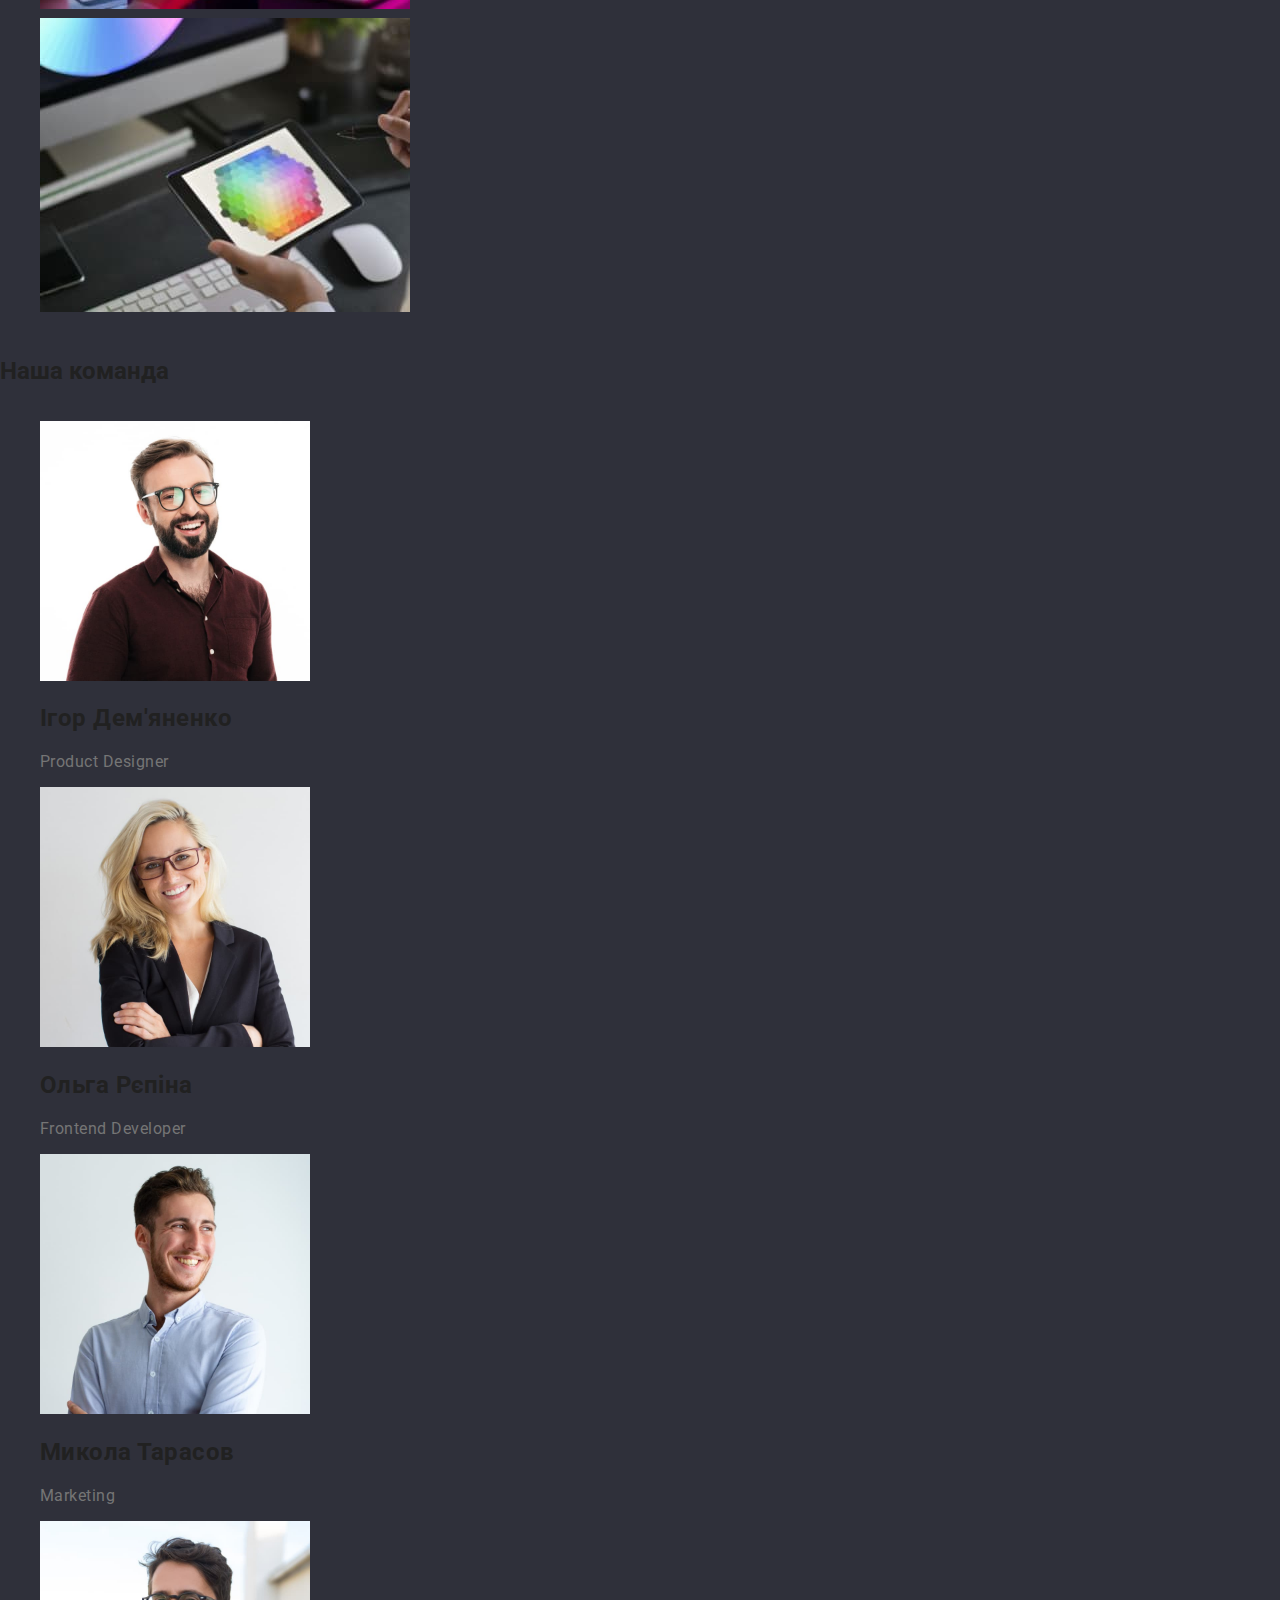
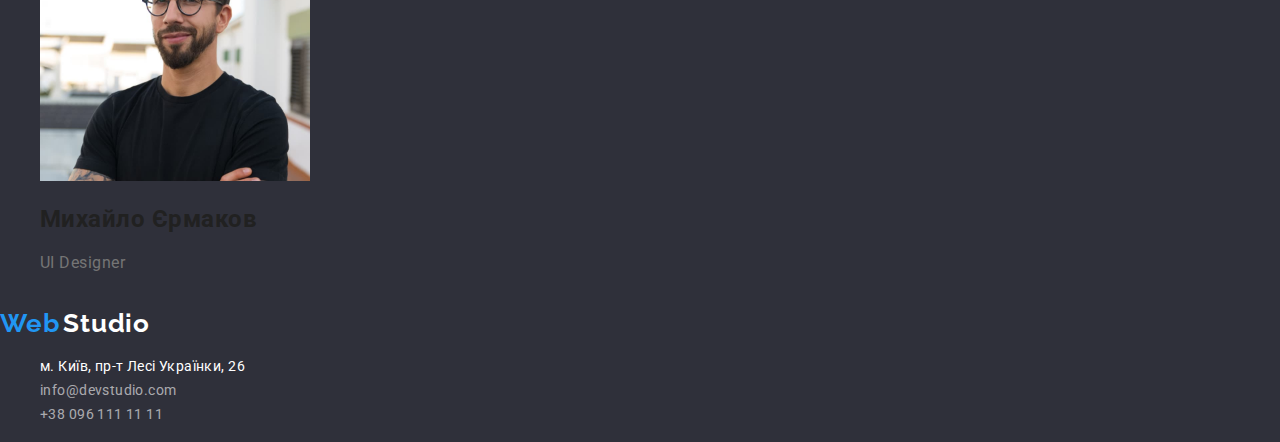
==== commit 28d4a3d8: "pls fix styles" ====
--- a/index.html
+++ b/index.html
@@ -6,9 +6,9 @@
     <link rel="preconnect" href="https://fonts.googleapis.com" />
     <link rel="preconnect" href="https://fonts.gstatic.com" crossorigin />
     <link
-    href="https://fonts.googleapis.com/css2?family=Raleway:wght@700&family=Roboto:wght@400;500;700;900&display=swap"
-    rel="stylesheet"
-  />
+      href="https://fonts.googleapis.com/css2?family=Raleway:wght@700&family=Roboto:wght@400;500;700;900&display=swap"
+      rel="stylesheet"
+    />
     <title>goit-markup-hw-02</title>
     <link rel="stylesheet" href="./css/styles.css" />
     <link rel="stylesheet" href="./portfolio.html" />
@@ -18,31 +18,29 @@
     <header>
       <div>
         <span class="logo">
-          <a href="index.html" class="logo">Web</a>
+          <a href="index.html">Web</a>
           <a href="index.html" class="logo-Studio">Studio</a>
         </span>
       </div>
       <nav>
-        <ul>
-          <li class="nav-link">
+        <ul class="nav-list">
+          <li>
             <a href="index.html" class="nav-link-current">Студія</a>
           </li>
           <li>
-            <a href="portfolio.html" class="nav-link">Портфоліо</a>
+            <a href="portfolio.html">Портфоліо</a>
           </li>
           <li>
-            <a href="#" class="nav-link">Контакти</a>
+            <a href="#">Контакти</a>
           </li>
         </ul>
       </nav>
-      <ul>
+      <ul class="link-contact_list">
         <li>
-          <a href="mailto:info@devstudio.com" class="link-contact"
-            >info@devstudio.com</a
-          >
+          <a href="mailto:info@devstudio.com">info@devstudio.com</a>
         </li>
         <li>
-          <a href="tel:+380961111111" class="link-contact">+38 096 111 11 11</a>
+          <a href="tel:+380961111111">+38 096 111 11 11</a>
         </li>
       </ul>
     </header>
@@ -54,34 +52,33 @@
             ЕФЕКТИВНІ РІШЕННЯ <br />
             ДЛЯ ВАШОГО БІЗНЕСУ
           </h1>
-          <button type="button" class="hero-button">Замовити послугу</button>
+          <button type="button">Замовити послугу</button>
         </div>
       </section>
+
       <section>
-        <ul class="skills">
+        <ul class="skills-list">
           <li>
             <h3>УВАГА ДО ДЕТАЛЕЙ</h3>
-            <p class="skills-text">
+            <p>
               Ідейні міркування, і навіть початок повсякденної роботи з формування
               позиції.
             </p>
           </li>
           <li>
             <h3>ПУНКТУАЛЬНІСТЬ</h3>
-            <p class="skills-text">
+            <p>
               Завдання організації, особливо рамки і місце навчання кадрів тягне у
               себе.
             </p>
           </li>
           <li>
             <h3>ПЛАНУВАННЯ</h3>
-            <p class="skills-text">
-              Так само консультація з широким активом значною мірою зумовлює.
-            </p>
+            <p>Так само консультація з широким активом значною мірою зумовлює.</p>
           </li>
           <li>
             <h3>СУЧАСНІ ТЕХНОЛОГІЇ</h3>
-            <p class="skills-text">
+            <p>
               Значимість цих проблем настільки очевидна, що реалізація планових
               завдань.
             </p>
@@ -92,55 +89,61 @@
         <div class="work">
           <h2>Чим ми займаємося</h2>
           <ul class="work-list">
-            <li><img src="./foto/box1.jpg" width="370" header="294" alt="box" /></li>
-            <li><img src="./foto/box2.jpg" width="370" header="294" alt="box" /></li>
-            <li><img src="./foto/box3.jpg" width="370" header="294" alt="box" /></li>
+            <li>
+              <img src="./images/box1.jpg" width="370" header="294" alt="box" />
+            </li>
+            <li>
+              <img src="./images/box2.jpg" width="370" header="294" alt="box" />
+            </li>
+            <li>
+              <img src="./images/box3.jpg" width="370" header="294" alt="box" />
+            </li>
           </ul>
         </div>
       </section>
       <section>
         <div class="team">
           <h2>Наша команда</h2>
-          <ul>
-            <li class="team-card">
+          <ul class="team-list">
+            <li>
               <img
-                src="./foto/FrontendDeveloper1.jpg"
+                src="./images/FrontendDeveloper1.jpg"
                 width="270"
                 header="260"
                 alt="Ігор Дем'яненко"
               />
               <h2>Ігор Дем'яненко</h2>
-              <p class="team-desc">Product Designer</p>
+              <p>Product Designer</p>
             </li>
-            <li class="team-card">
+            <li>
               <img
-                src="./foto/FrontendDeveloper2.jpg"
+                src="./images/FrontendDeveloper2.jpg"
                 width="270"
                 header="260"
                 alt="Ольга Рєпіна"
               />
               <h2>Ольга Рєпіна</h2>
-              <p class="team-desc">Frontend Developer</p>
+              <p>Frontend Developer</p>
             </li>
-            <li class="team-card">
+            <li>
               <img
-                src="./foto/Marketing.jpg"
+                src="./images/Marketing.jpg"
                 width="270"
                 header="260"
                 alt="Микола Тарасов"
               />
               <h2>Микола Тарасов</h2>
-              <p class="team-desc">Marketing</p>
+              <p>Marketing</p>
             </li>
-            <li class="team-card">
+            <li>
               <img
-                src="./foto/UIDesigner.jpg"
+                src="./images/UIDesigner.jpg"
                 width="270"
                 header="260"
                 alt="Михайло Єрмаков"
               />
               <h2>Михайло Єрмаков</h2>
-              <p class="team-desc">UI Designer</p>
+              <p>UI Designer</p>
             </li>
           </ul>
         </div>
@@ -149,18 +152,21 @@
 
     <footer>
       <div>
-        <span class="footer-logo">
-          <a href="index.html" class="footer-logo-web">Web</a>
-          <a href="index.html" class="footer-logo-studio">Studio</a>
+        <span class="logo">
+          <a href="index.html">Web</a>
+          <a href="index.html" class="logo-Studio">Studio</a>
         </span>
       </div>
       <ul>
         <li>
-          <a href="м. Київ, пр-т Лесі Українки, 26" class="address">м. Київ, пр-т Лесі Українки, 26</a>
+          <a href="м. Київ, пр-т Лесі Українки, 26" class="address"
+            >м. Київ, пр-т Лесі Українки, 26</a
+          >
         </li>
         <li>
           <a href="mailto:info@devstudio.com" class="address-contact"
-            >info@devstudio.com</a>
+            >info@devstudio.com</a
+          >
         </li>
         <li>
           <a href="tel:+380961111111" class="address-contact">+38 096 111 11 11</a>
--- a/css/styles.css
+++ b/css/styles.css
@@ -1,88 +1,84 @@
 :root {
-    --main-color: #212121;
-    --accent-color: #2196f3;
-    --title-color: #ffffff;
-    --background: #2f303a;
-    --team-color: #f5f4fa;
-    --text-color: #757575;
-}
-
+  --main-color: #212121;
+  --accent-color: #2196f3;
+  --title-color: #ffffff;
+  --background: #2f303a;
+  --team-color: #f5f4fa;
+  --text-color: #757575;
+}
 
 body {
-    font-family: Roboto;
-    margin: 0 auto;
-    color: var(--main-color);
-    font-style: normal;
-    background: var(--background)
-  }
-
-  li {
-    list-style-type: none;
-}
-
-a {
-    text-decoration: none;
+  font-family: Roboto;
+  margin: 0 auto;
+  color: var(--main-color);
+  font-style: normal;
+  background: var(--background);
+}
+
+* {
+  list-style-type: none;
+  text-decoration: none;
 }
 
 /* --- Шапка --- */
 
-  .logo {
-    color: var(--accent-color);
-    font-family: Raleway;
-    font-size: 26px;
-    font-weight: 700;
-    line-height: normal;
-    letter-spacing: 0.78px;
-    }
-
-    .logo-Studio {
-        color: var(--title-color);
-    }
-
-.nav-link {
-    color: var(--main-color);
-    font-size: 14px;
-    font-weight: 500;
-    line-height: normal;
-    letter-spacing: 0.28px;
-}
-
-.nav-link-current {
-    color: var(--accent-color);
-}
-
-.nav-link:hover,
-.nav-link:focus {
-  color: var(--accent-color);
-}
-
-.link-contact {
-    color: var(--text-color);
-    font-size: 14px;
-    font-weight: 500;
-    line-height: normal;
-    letter-spacing: 0.28px;
-}
-
-.link-contact:hover,
-.link-contact:focus {
-    color: var(--accent-color);
+.logo > a {
+  color: var(--accent-color);
+  font-family: Raleway;
+  font-size: 26px;
+  font-weight: 700;
+  line-height: normal;
+  letter-spacing: 0.78px;
+}
+
+.logo > a.logo-Studio {
+  color: var(--title-color);
+}
+
+.nav-list a {
+  color: var(--main-color);
+  font-size: 14px;
+  font-weight: 500;
+  line-height: normal;
+  letter-spacing: 0.28px;
+}
+
+.nav-list a.nav-link-current {
+  color: var(--accent-color);
+}
+
+.nav-list a:hover,
+.nav-list a:focus {
+  color: var(--accent-color);
+}
+
+.link-contact_list a {
+  color: var(--text-color);
+  font-size: 14px;
+  font-weight: 500;
+  line-height: normal;
+  letter-spacing: 0.28px;
+}
+
+.link-contact_list a:hover,
+.link-contact_list a:focus {
+  color: var(--accent-color);
 }
 
 /* --- main --- */
 
 .hero {
-    color: var(--title-color);
-    font-size: 44px;
-    font-weight: 900;
-    line-height: 60px; 
-    letter-spacing: 2.64px;
-    text-transform: uppercase;
-    background: #2F303A;
-    text-align: center;
-}
-
-.hero-button {
+  color: var(--title-color);
+  font-size: 44px;
+  font-weight: 900;
+  line-height: 60px;
+  letter-spacing: 2.64px;
+  text-transform: uppercase;
+  background: #2f303a;
+  text-align: center;
+}
+
+.hero button {
   background-color: var(--accent-color);
   width: 216px;
   height: 50px;
@@ -93,132 +89,119 @@
   font-size: 16px;
   text-align: center;
   line-height: 30px;
-}
-
-.skills {
-    width: 270px;
-    letter-spacing: 0.42px;
-    line-height: normal;
-    font-weight: 700;
-    font-size: 14px;
-    text-transform: uppercase;
-}
-
-.skills-text {
-    color: var(--text-color);
-    width: 270px;
-    height: 72px;
-    flex-shrink: 0;
-    font-size: 14px;
-    line-height: 24px;
-    letter-spacing: 0.42px;
+  border: none;
+}
+
+.skills-list {
+  width: 270px;
+  letter-spacing: 0.42px;
+  line-height: normal;
+  font-weight: 700;
+  font-size: 14px;
+  text-transform: uppercase;
+}
+
+.skills p {
+  color: var(--text-color);
+  width: 270px;
+  height: 72px;
+  flex-shrink: 0;
+  font-size: 14px;
+  line-height: 24px;
+  letter-spacing: 0.42px;
 }
 
 .work {
-    font-size: 36px;
-}
-
-.team {
-    font-size: 36px;
-    font-weight: 700;
-    line-height: normal;
-    letter-spacing: 1.08px;
-}
-
-.team-card {
-    font-size: 16px;
-    font-weight: 500;
-    line-height: normal;
-    letter-spacing: 0.48px;
-}
-
-.team-desc {
-    color: var(--text-color);
-    font-size: 16px;
-    font-weight: 400;
-    line-height: normal;
-    letter-spacing: 0.48px;
+  font-size: 36px;
+}
+
+.team-list {
+  font-size: 36px;
+  font-weight: 700;
+  line-height: normal;
+  letter-spacing: 1.08px;
+}
+
+.team-list > li {
+  font-size: 16px;
+  font-weight: 500;
+  line-height: normal;
+  letter-spacing: 0.48px;
+}
+
+.team-list p {
+  color: var(--text-color);
+  font-size: 16px;
+  font-weight: 400;
+  line-height: normal;
+  letter-spacing: 0.48px;
 }
 
 /* --- footer --- */
 
 .address {
-    color: var(--title-color);
-    width: 231px;
-    height: 21px;
-    flex-shrink: 0;
-    font-family: Roboto;
-    font-size: 14px;
-    font-weight: 400;
-    line-height: 24px;
-    letter-spacing: 0.42px;
+  color: var(--title-color);
+  width: 231px;
+  height: 21px;
+  flex-shrink: 0;
+  font-family: Roboto;
+  font-size: 14px;
+  font-weight: 400;
+  line-height: 24px;
+  letter-spacing: 0.42px;
 }
 
 .address-contact {
-    color: rgba(255, 255, 255, 0.60);
-    width: 231px;
-    flex-shrink: 0;
-    font-size: 14px;
-    font-weight: 400;
-    line-height: 24px;
-    letter-spacing: 0.42px;
-}
-
-.footer-logo {
-    font-family: Raleway;
-    font-size: 26px;
-    font-weight: 700;
-    line-height: normal;
-    letter-spacing: 0.78px;
-
-}
-
-.footer-logo-studio {
-    color: var(--title-color);
-}
-
-.footer-logo-web {
-    color: var(--accent-color);
+  color: rgba(255, 255, 255, 0.6);
+  width: 231px;
+  flex-shrink: 0;
+  font-size: 14px;
+  font-weight: 400;
+  line-height: 24px;
+  letter-spacing: 0.42px;
 }
 
 /* --- Button --- */
 
-button {
-
-    font-weight: 500;
-    font-size: 16px;
-    line-height: 26px;
-    text-align: center;
-    letter-spacing: 0.48px;
-    height: 40px;
-    background-color: var(--team-color);
-    border-radius: 4px;
-    border: var(--team-color);
-}
-
-.button:hover,
-.button:focus {
+.button-list button {
+  font-weight: 500;
+  font-size: 16px;
+  line-height: 26px;
+  text-align: center;
+  letter-spacing: 0.48px;
+  height: 40px;
+  background-color: var(--team-color);
+  border-radius: 4px;
+  border: none;
+}
+
+.button-list button:hover,
+.button-list button:focus {
   background-color: var(--accent-color);
   color: var(--title-color);
 }
 
 /* --- main 2 --- */
 
+.cards-project img {
+  width: 400px;
+  height: 400px;
+}
+
 .project-title {
-    color: var(--main-color);
-    width: 322px;
-    font-size: 18px;
-    font-weight: 700;
-    line-height: 36px;
-    letter-spacing: 1.08px;
+  color: var(--main-color);
+  width: 322px;
+  font-size: 18px;
+  font-weight: 700;
+  line-height: 36px;
+  letter-spacing: 1.08px;
 }
 
 .project-desc {
-    color: var(--text-color);
-    width: 322px;
-    font-size: 16px;
-    font-weight: 400;
-    line-height: 30px;
-    letter-spacing: 0.48px;
-
-}+  color: var(--text-color);
+  width: 322px;
+  font-size: 16px;
+  font-weight: 400;
+  line-height: 30px;
+  letter-spacing: 0.48px;
+}
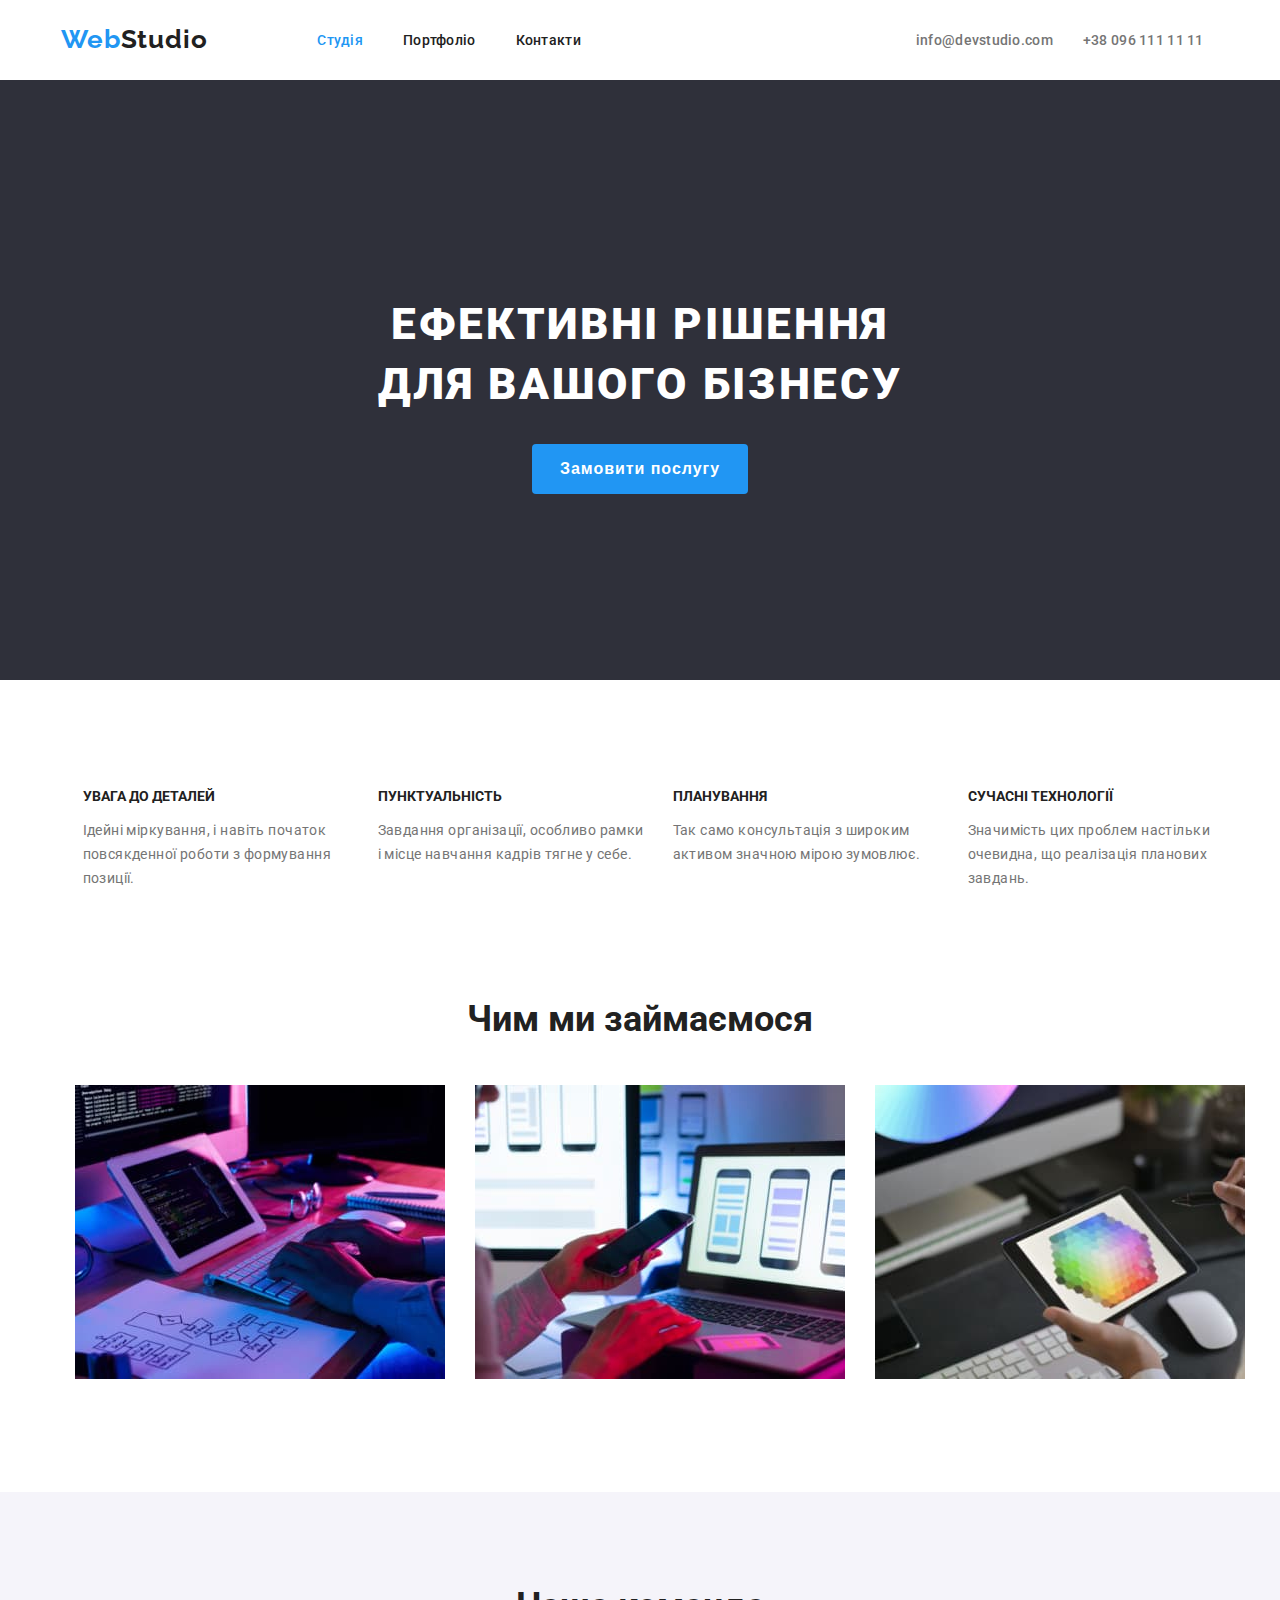
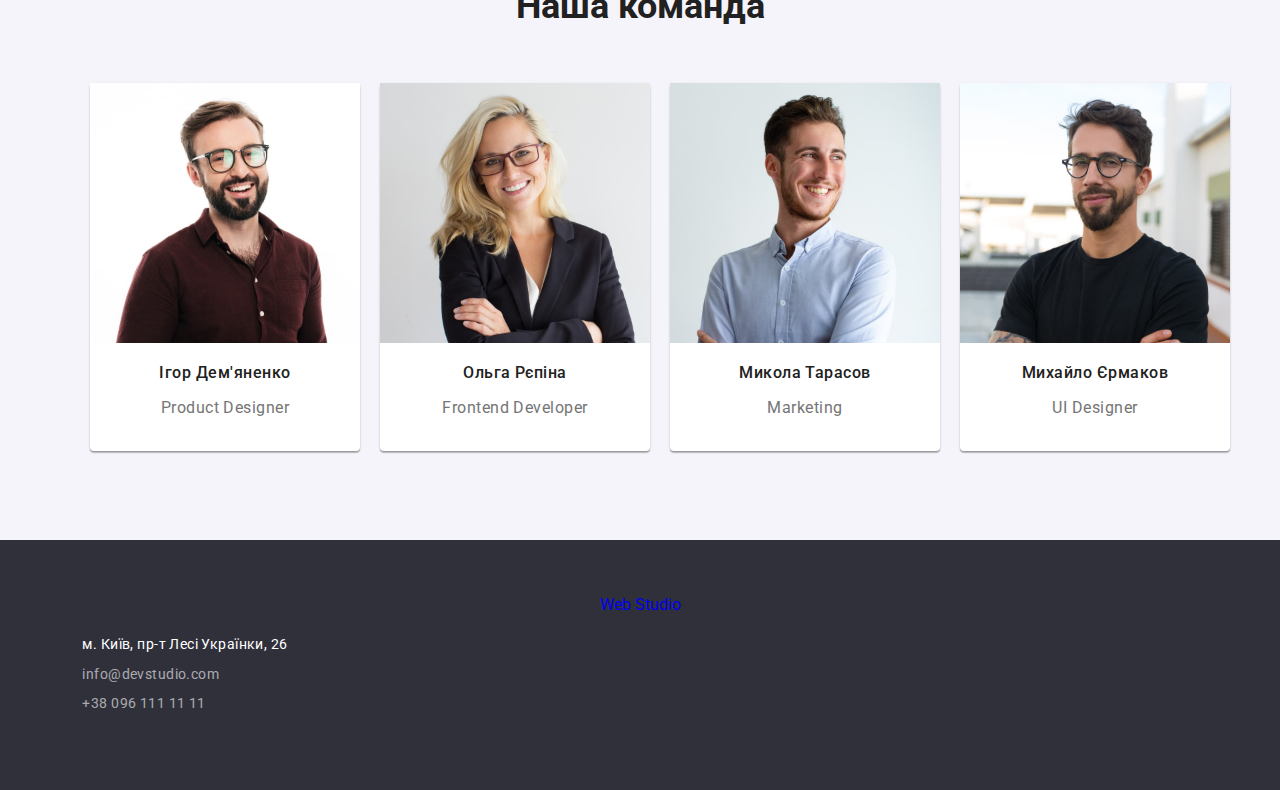
==== commit 4706f4de: "main3" ====
--- a/index.html
+++ b/index.html
@@ -16,13 +16,13 @@
   <body>
     <!--Шапка-->
     <header>
-      <div>
-        <span class="logo">
-          <a href="index.html">Web</a>
-          <a href="index.html" class="logo-Studio">Studio</a>
-        </span>
-      </div>
-      <nav>
+
+
+      <div class="header">
+        <a href="index.html"> <span class="logo">Web</span>Studio</a>
+
+
+      <nav class="nav">
         <ul class="nav-list">
           <li>
             <a href="index.html" class="nav-link-current">Студія</a>
@@ -43,6 +43,8 @@
           <a href="tel:+380961111111">+38 096 111 11 11</a>
         </li>
       </ul>
+    </div>
+
     </header>
 
     <main>
@@ -56,7 +58,9 @@
         </div>
       </section>
 
+
       <section>
+        <div class="skills">
         <ul class="skills-list">
           <li>
             <h3>УВАГА ДО ДЕТАЛЕЙ</h3>
@@ -84,6 +88,7 @@
             </p>
           </li>
         </ul>
+      </div>
       </section>
       <section>
         <div class="work">
@@ -112,7 +117,7 @@
                 header="260"
                 alt="Ігор Дем'яненко"
               />
-              <h2>Ігор Дем'яненко</h2>
+              <h3>Ігор Дем'яненко</h3>
               <p>Product Designer</p>
             </li>
             <li>
@@ -122,7 +127,7 @@
                 header="260"
                 alt="Ольга Рєпіна"
               />
-              <h2>Ольга Рєпіна</h2>
+              <h3>Ольга Рєпіна</h3>
               <p>Frontend Developer</p>
             </li>
             <li>
@@ -132,7 +137,7 @@
                 header="260"
                 alt="Микола Тарасов"
               />
-              <h2>Микола Тарасов</h2>
+              <h3>Микола Тарасов</h3>
               <p>Marketing</p>
             </li>
             <li>
@@ -142,7 +147,7 @@
                 header="260"
                 alt="Михайло Єрмаков"
               />
-              <h2>Михайло Єрмаков</h2>
+              <h3>Михайло Єрмаков</h3>
               <p>UI Designer</p>
             </li>
           </ul>
@@ -151,13 +156,13 @@
     </main>
 
     <footer>
-      <div>
-        <span class="logo">
-          <a href="index.html">Web</a>
-          <a href="index.html" class="logo-Studio">Studio</a>
+
+      <div class="footer">
+        <span class="logo-footer">
+          <a href="index.html"class="Web">Web</a>
+          <a href="index.html" class="Studio">Studio</a>
         </span>
-      </div>
-      <ul>
+      <ul class="contact">
         <li>
           <a href="м. Київ, пр-т Лесі Українки, 26" class="address"
             >м. Київ, пр-т Лесі Українки, 26</a
@@ -172,6 +177,8 @@
           <a href="tel:+380961111111" class="address-contact">+38 096 111 11 11</a>
         </li>
       </ul>
+    </div>
+
     </footer>
   </body>
 </html>
--- a/css/styles.css
+++ b/css/styles.css
@@ -11,8 +11,8 @@
   font-family: Roboto;
   margin: 0 auto;
   color: var(--main-color);
-  font-style: normal;
-  background: var(--background);
+  text-align: center;
+  background: var(--title-color);
 }
 
 * {
@@ -20,19 +20,37 @@
   text-decoration: none;
 }
 
-/* --- Шапка --- */
-
-.logo > a {
+/* --- Шапка --------------------------------- */
+
+.header {
+  display: flex;
+  justify-content: center;
+  align-items: center;
+  height: 80px;
+  margin: 0 auto;
+
+  font-style: normal;
+  font-weight: 500;
+  font-size: 14px;
+  line-height: 1.14;
+  letter-spacing: 0.02em;
+}
+.header > a {
+  font-family: Raleway;
+  font-style: normal;
+  font-weight: bold;
+  font-size: 26px;
+  line-height: 1.2;
+  letter-spacing: 0.03em;
+  color: var(--main-color);
+  margin-right: 50px;
+}
+.logo {
   color: var(--accent-color);
-  font-family: Raleway;
-  font-size: 26px;
-  font-weight: 700;
-  line-height: normal;
-  letter-spacing: 0.78px;
-}
-
-.logo > a.logo-Studio {
-  color: var(--title-color);
+}
+
+.nav-list {
+  display: flex;
 }
 
 .nav-list a {
@@ -41,6 +59,7 @@
   font-weight: 500;
   line-height: normal;
   letter-spacing: 0.28px;
+  margin: 20px;
 }
 
 .nav-list a.nav-link-current {
@@ -52,12 +71,18 @@
   color: var(--accent-color);
 }
 
+.link-contact_list {
+  display: flex;
+  padding-left: 300px;
+}
+
 .link-contact_list a {
   color: var(--text-color);
   font-size: 14px;
   font-weight: 500;
   line-height: normal;
   letter-spacing: 0.28px;
+  margin: 15px;
 }
 
 .link-contact_list a:hover,
@@ -69,13 +94,25 @@
 
 .hero {
   color: var(--title-color);
+  background: var(--background);
+  display: flex;
+  text-align: center;
+  justify-content: center;
+  align-items: center;
+  flex-direction: column;
+  height: 600px;
+}
+
+.hero > h1 {
+  width: 696px;
+  height: 120px;
+  font-style: normal;
+  font-weight: 900;
   font-size: 44px;
-  font-weight: 900;
-  line-height: 60px;
-  letter-spacing: 2.64px;
+  line-height: 1.36;
+  letter-spacing: 0.06em;
   text-transform: uppercase;
-  background: #2f303a;
-  text-align: center;
+  color: var(--title-color);
 }
 
 .hero button {
@@ -87,22 +124,35 @@
   letter-spacing: 0.96px;
   font-weight: 700;
   font-size: 16px;
-  text-align: center;
   line-height: 30px;
   border: none;
+  border-radius: 4px;
+}
+
+
+/* ------ skills ------------------- */
+
+.skills {
+  margin-top: 94px;
 }
 
 .skills-list {
-  width: 270px;
-  letter-spacing: 0.42px;
-  line-height: normal;
-  font-weight: 700;
-  font-size: 14px;
+  display: flex;
+  justify-content: center;
+  align-items: center; 
+  gap: 25px;
+}
+
+.skills h3 {  
+  font-weight: bold;
+  font-size: 14px;
+  text-align: left;
   text-transform: uppercase;
 }
 
 .skills p {
   color: var(--text-color);
+  text-align: left;
   width: 270px;
   height: 72px;
   flex-shrink: 0;
@@ -111,68 +161,141 @@
   letter-spacing: 0.42px;
 }
 
+/* ------- worc -------------- */
+
 .work {
+  margin-top: 94px;
+}
+
+.work > h2 {
   font-size: 36px;
 }
 
+.work-list { 
+  display: flex;
+  align-items: center; 
+  justify-content: center;
+}
+
+.work-list li {
+  margin: 15px;
+}
+
+
+/* ---------------------------- */
+
+.team {
+  margin-top: 94px;
+  background: #F5F4FA;
+  height: 648px;
+  display: flex;
+  text-align: center;
+  justify-content: center;
+  align-items: center;
+  flex-direction: column;
+}
+
+.team h2 {
+  font-size: 36px;
+}
+
 .team-list {
-  font-size: 36px;
-  font-weight: 700;
-  line-height: normal;
-  letter-spacing: 1.08px;
-}
-
-.team-list > li {
-  font-size: 16px;
-  font-weight: 500;
-  line-height: normal;
-  letter-spacing: 0.48px;
+  display: flex;
+  justify-content: center;
+  align-items: center;
+}
+
+.team-list h3 {
+  font-weight: 500;
+  font-size: 16px;
+  line-height: 1.2;
+  text-align: center;
+  letter-spacing: 0.03em;
 }
 
 .team-list p {
+  font-size: 16px;
+  line-height: 1.2;
+  text-align: center;
+  letter-spacing: 0.03em;
   color: var(--text-color);
-  font-size: 16px;
-  font-weight: 400;
-  line-height: normal;
-  letter-spacing: 0.48px;
+}
+
+.team-list img {
+  justify-content: center;
+}
+
+.team li {
+  margin: 10px;
+  background: var(--title-color);
+  height: 368px;
+  border-radius: 4px;
+  box-shadow: 0px 2px 1px 0px #00000033, 0px 1px 1px 0px #00000024,0px 1px 3px 0px #0000001F;
 }
 
 /* --- footer --- */
 
+.footer {
+  display: flex;
+  flex-direction: column;
+  justify-content: center;
+  text-align: left;
+  height: 250px;
+  align-items: center;
+  background-color: var(--background);
+}
+.footer > a {
+  font-family: Raleway;
+  font-style: normal;
+  font-weight: bold;
+  font-size: 26px;
+  line-height: 1.2;
+  letter-spacing: 0.03em;
+  padding-right: 980px;
+  color: #ffffff;
+}
+ /* -------- Contact --------------- */
+.contact li {
+  font-size: 14px;
+  line-height: 2.1;
+  letter-spacing: 0.03em;
+  padding-right: 950px;
+}
+
 .address {
-  color: var(--title-color);
-  width: 231px;
-  height: 21px;
-  flex-shrink: 0;
+  color: #ffffff;
+}
+
+.address-contact {
+  color:  rgba(255, 255, 255, 0.6);
+}
+
+/* --- Button --- */
+
+.button-list {
+  display: flex;
+  justify-content: center;
+}
+
+.button-list li {
+  margin-top: 60px;
+  margin-right: 10px;
+  margin-bottom: 30px;
+}
+
+.button-list button {
+  text-align: center;
   font-family: Roboto;
-  font-size: 14px;
-  font-weight: 400;
-  line-height: 24px;
-  letter-spacing: 0.42px;
-}
-
-.address-contact {
-  color: rgba(255, 255, 255, 0.6);
-  width: 231px;
-  flex-shrink: 0;
-  font-size: 14px;
-  font-weight: 400;
-  line-height: 24px;
-  letter-spacing: 0.42px;
-}
-
-/* --- Button --- */
-
-.button-list button {
-  font-weight: 500;
-  font-size: 16px;
-  line-height: 26px;
-  text-align: center;
-  letter-spacing: 0.48px;
+  font-weight: 500;
+  font-size: 16px;
+  line-height: 1.6;
+  letter-spacing: 0.03em;
+  padding-left: 30px;
+  padding-right: 30px;
   height: 40px;
   background-color: var(--team-color);
   border-radius: 4px;
-  border: none;
+  border: var(--team-color);
 }
 
 .button-list button:hover,
@@ -183,12 +306,18 @@
 
 /* --- main 2 --- */
 
+.cards-project {
+  display: flex;
+  flex-wrap: wrap;
+  justify-content: center;
+  padding-bottom: 94px;
+}
+
 .cards-project img {
-  width: 400px;
-  height: 400px;
-}
-
-.project-title {
+  width: 370px;
+}
+
+.cards-project h2 {
   color: var(--main-color);
   width: 322px;
   font-size: 18px;
@@ -197,7 +326,7 @@
   letter-spacing: 1.08px;
 }
 
-.project-desc {
+.cards-project p {
   color: var(--text-color);
   width: 322px;
   font-size: 16px;
@@ -205,3 +334,14 @@
   line-height: 30px;
   letter-spacing: 0.48px;
 }
+
+.cards-project li {
+  background-color: #ffffff;
+  border: 1px solid #EEEEEE;
+  margin: 10px;
+}
+
+.box {
+ height: 2px;
+ background-color: #e9e9e9; 
+}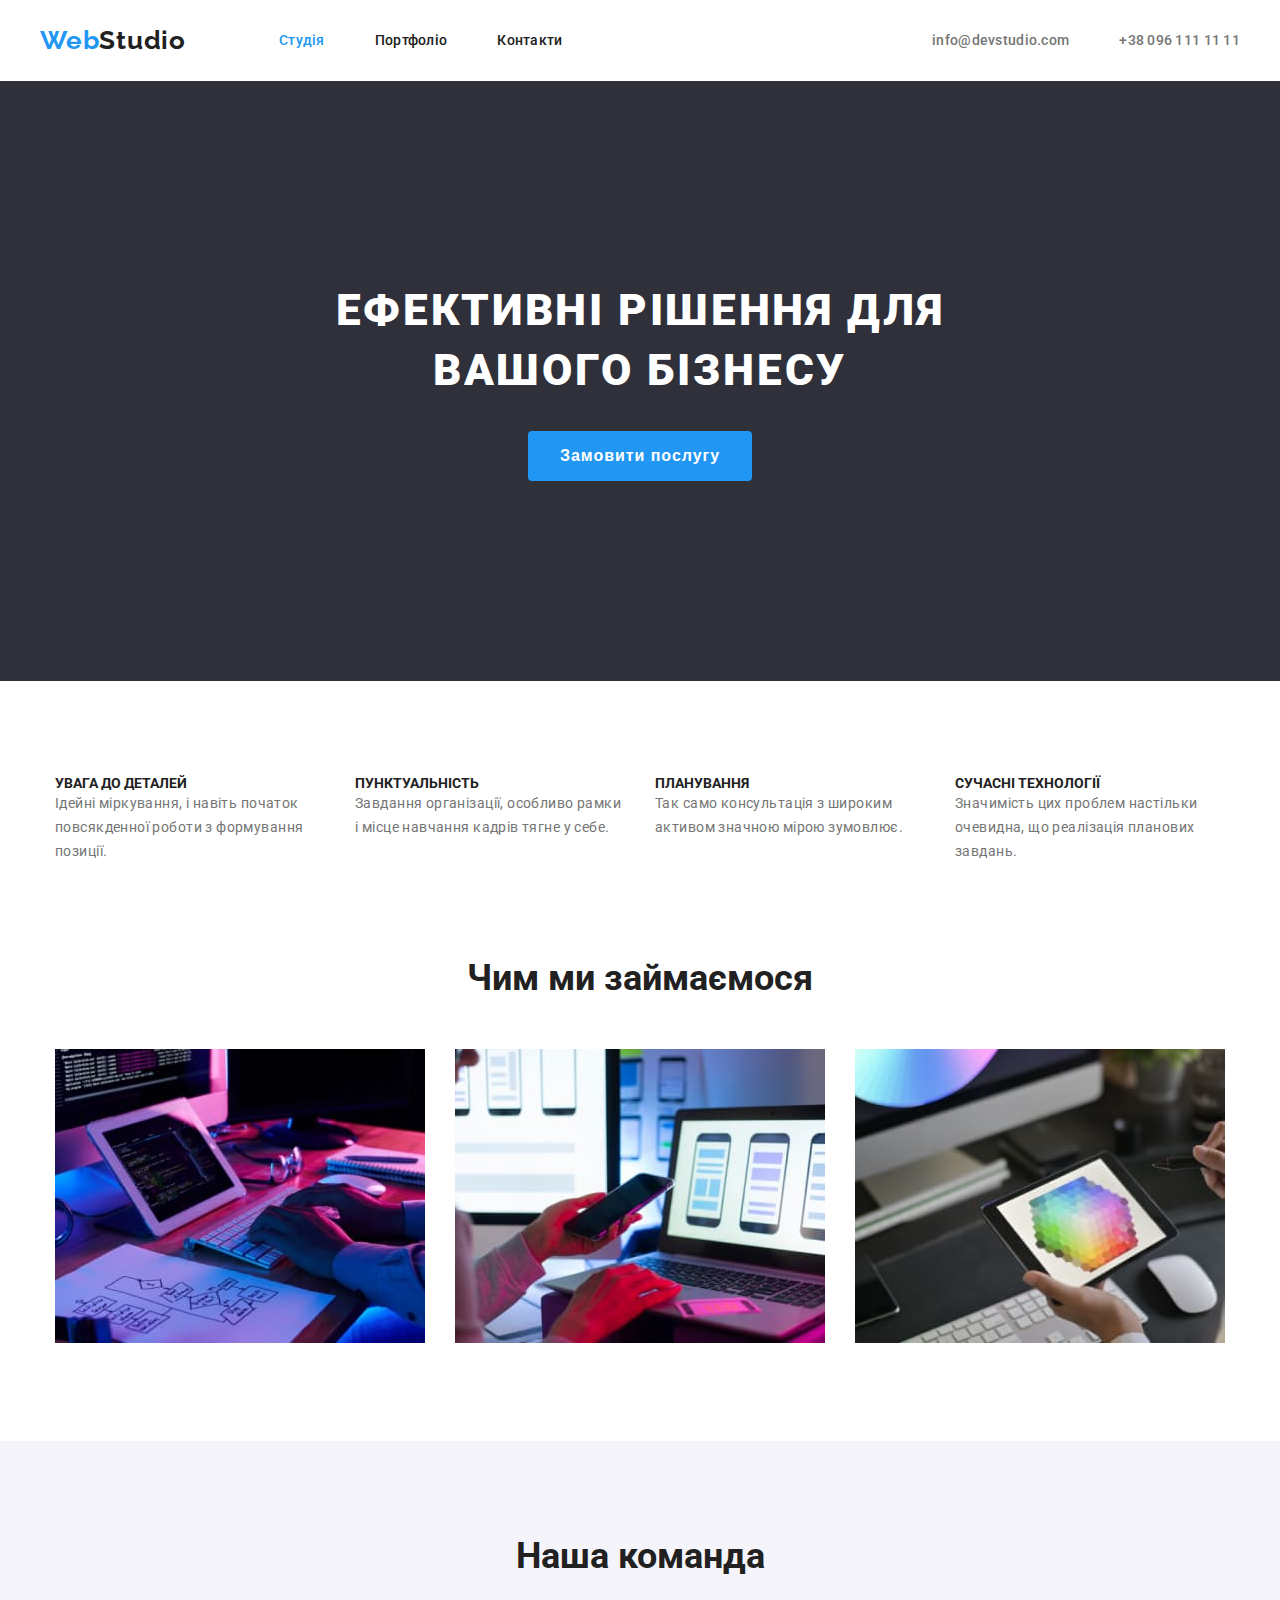
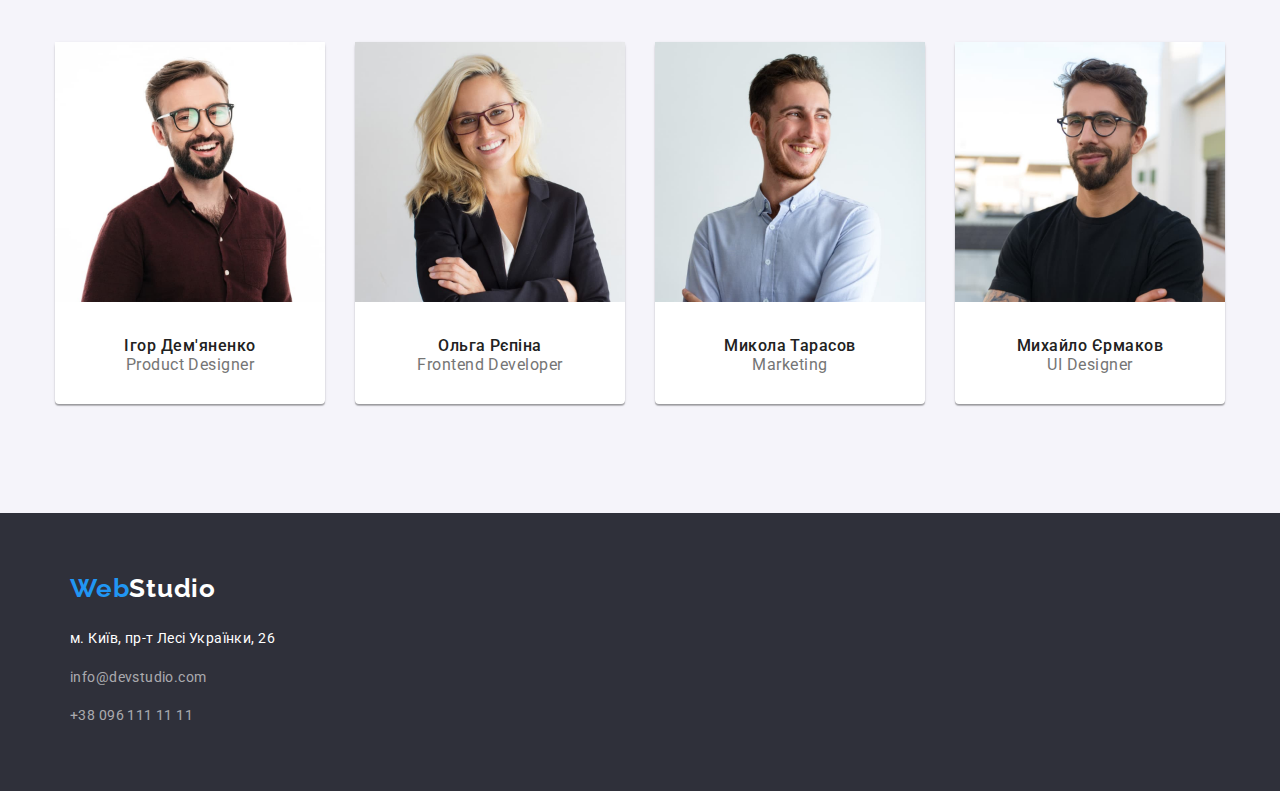
==== commit 12413fb3: "fixed index.html" ====
--- a/index.html
+++ b/index.html
@@ -15,52 +15,48 @@
   </head>
   <body>
     <!--Шапка-->
-    <header>
-
-
-      <div class="header">
-        <a href="index.html"> <span class="logo">Web</span>Studio</a>
-
+    <header class="header">
+      <span class="logo_container">
+        <a href="index.html" class="logo">Web</a>
+        <a href="index.html" class="logo logo_black">Studio</a>
+      </span>
 
       <nav class="nav">
         <ul class="nav-list">
-          <li>
+          <li class="nav-list_item">
             <a href="index.html" class="nav-link-current">Студія</a>
           </li>
-          <li>
+          <li class="nav-list_item">
             <a href="portfolio.html">Портфоліо</a>
           </li>
-          <li>
+          <li class="nav-list_item">
             <a href="#">Контакти</a>
           </li>
         </ul>
       </nav>
+
       <ul class="link-contact_list">
-        <li>
+        <li class="link-contact_list-item">
           <a href="mailto:info@devstudio.com">info@devstudio.com</a>
         </li>
-        <li>
+        <li class="link-contact_list-item">
           <a href="tel:+380961111111">+38 096 111 11 11</a>
         </li>
       </ul>
-    </div>
-
     </header>
 
     <main>
-      <section>
-        <div class="hero">
+      <section class="hero_section">
+        <div>
           <h1>
-            ЕФЕКТИВНІ РІШЕННЯ <br />
-            ДЛЯ ВАШОГО БІЗНЕСУ
+            ЕФЕКТИВНІ РІШЕННЯ ДЛЯ<br />
+            ВАШОГО БІЗНЕСУ
           </h1>
           <button type="button">Замовити послугу</button>
         </div>
       </section>
 
-
-      <section>
-        <div class="skills">
+      <section class="skills_section">
         <ul class="skills-list">
           <li>
             <h3>УВАГА ДО ДЕТАЛЕЙ</h3>
@@ -88,97 +84,98 @@
             </p>
           </li>
         </ul>
-      </div>
       </section>
-      <section>
-        <div class="work">
-          <h2>Чим ми займаємося</h2>
-          <ul class="work-list">
-            <li>
-              <img src="./images/box1.jpg" width="370" header="294" alt="box" />
-            </li>
-            <li>
-              <img src="./images/box2.jpg" width="370" header="294" alt="box" />
-            </li>
-            <li>
-              <img src="./images/box3.jpg" width="370" header="294" alt="box" />
-            </li>
-          </ul>
-        </div>
+      <section class="work_section">
+        <h2 class="global-title">Чим ми займаємося</h2>
+        <ul class="work-list">
+          <li>
+            <img src="./images/box1.jpg" width="370" header="294" alt="box" />
+          </li>
+          <li>
+            <img src="./images/box2.jpg" width="370" header="294" alt="box" />
+          </li>
+          <li>
+            <img src="./images/box3.jpg" width="370" header="294" alt="box" />
+          </li>
+        </ul>
       </section>
-      <section>
-        <div class="team">
-          <h2>Наша команда</h2>
-          <ul class="team-list">
-            <li>
-              <img
-                src="./images/FrontendDeveloper1.jpg"
-                width="270"
-                header="260"
-                alt="Ігор Дем'яненко"
-              />
+      <section class="team_section">
+        <h2 class="global-title">Наша команда</h2>
+        <ul class="team-list">
+          <li>
+            <img
+              src="./images/FrontendDeveloper1.jpg"
+              width="270"
+              header="260"
+              alt="Ігор Дем'яненко"
+            />
+            <div>
               <h3>Ігор Дем'яненко</h3>
               <p>Product Designer</p>
-            </li>
-            <li>
-              <img
-                src="./images/FrontendDeveloper2.jpg"
-                width="270"
-                header="260"
-                alt="Ольга Рєпіна"
-              />
+            </div>
+          </li>
+          <li>
+            <img
+              src="./images/FrontendDeveloper2.jpg"
+              width="270"
+              header="260"
+              alt="Ольга Рєпіна"
+            />
+            <div>
               <h3>Ольга Рєпіна</h3>
               <p>Frontend Developer</p>
-            </li>
-            <li>
-              <img
-                src="./images/Marketing.jpg"
-                width="270"
-                header="260"
-                alt="Микола Тарасов"
-              />
+            </div>
+          </li>
+          <li>
+            <img
+              src="./images/Marketing.jpg"
+              width="270"
+              header="260"
+              alt="Микола Тарасов"
+            />
+            <div>
               <h3>Микола Тарасов</h3>
               <p>Marketing</p>
-            </li>
-            <li>
-              <img
-                src="./images/UIDesigner.jpg"
-                width="270"
-                header="260"
-                alt="Михайло Єрмаков"
-              />
+            </div>
+          </li>
+          <li>
+            <img
+              src="./images/UIDesigner.jpg"
+              width="270"
+              header="260"
+              alt="Михайло Єрмаков"
+            />
+            <div>
               <h3>Михайло Єрмаков</h3>
               <p>UI Designer</p>
-            </li>
-          </ul>
-        </div>
+            </div>
+          </li>
+        </ul>
       </section>
     </main>
 
     <footer>
-
-      <div class="footer">
-        <span class="logo-footer">
-          <a href="index.html"class="Web">Web</a>
-          <a href="index.html" class="Studio">Studio</a>
+      <section class="footer-section">
+        <span class="logo_container">
+          <a href="index.html" class="logo">Web</a>
+          <a href="index.html" class="logo logo_white">Studio</a>
         </span>
-      <ul class="contact">
-        <li>
-          <a href="м. Київ, пр-т Лесі Українки, 26" class="address"
-            >м. Київ, пр-т Лесі Українки, 26</a
-          >
-        </li>
-        <li>
-          <a href="mailto:info@devstudio.com" class="address-contact"
-            >info@devstudio.com</a
-          >
-        </li>
-        <li>
-          <a href="tel:+380961111111" class="address-contact">+38 096 111 11 11</a>
-        </li>
-      </ul>
-    </div>
-
+        <ul class="contact-list">
+          <li>
+            <a href="м. Київ, пр-т Лесі Українки, 26" class="address"
+              >м. Київ, пр-т Лесі Українки, 26</a
+            >
+          </li>
+          <li>
+            <a href="mailto:info@devstudio.com" class="address-contact"
+              >info@devstudio.com</a
+            >
+          </li>
+          <li>
+            <a href="tel:+380961111111" class="address-contact">+38 096 111 11 11</a>
+          </li>
+        </ul>
+      </section>
     </footer>
   </body>
 </html>
--- a/css/styles.css
+++ b/css/styles.css
@@ -9,48 +9,66 @@
 
 body {
   font-family: Roboto;
-  margin: 0 auto;
   color: var(--main-color);
-  text-align: center;
   background: var(--title-color);
 }
 
 * {
   list-style-type: none;
   text-decoration: none;
+  margin: 0;
+  padding: 0;
 }
 
 /* --- Шапка --------------------------------- */
 
 .header {
-  display: flex;
-  justify-content: center;
+  max-width: 1200px;
+  margin: 0px auto;
+  display: flex;
+  padding: 25px 20px;
+  min-width: 850px;
   align-items: center;
-  height: 80px;
-  margin: 0 auto;
-
   font-style: normal;
   font-weight: 500;
   font-size: 14px;
   line-height: 1.14;
   letter-spacing: 0.02em;
 }
-.header > a {
+
+.header_bottom-border {
+  border-bottom: 1px solid #ececec;
+}
+
+.logo_container {
+  display: flex;
+  margin-right: 93px;
+}
+
+.logo {
   font-family: Raleway;
   font-style: normal;
   font-weight: bold;
   font-size: 26px;
   line-height: 1.2;
   letter-spacing: 0.03em;
+  color: var(--accent-color);
+}
+
+.logo_black {
   color: var(--main-color);
-  margin-right: 50px;
-}
-.logo {
-  color: var(--accent-color);
+}
+
+.logo_white {
+  color: var(--title-color);
 }
 
 .nav-list {
   display: flex;
+}
+
+.nav-list_item + .nav-list_item {
+  margin-left: 50px;
 }
 
 .nav-list a {
@@ -59,7 +77,6 @@
   font-weight: 500;
   line-height: normal;
   letter-spacing: 0.28px;
-  margin: 20px;
 }
 
 .nav-list a.nav-link-current {
@@ -73,7 +90,11 @@
 
 .link-contact_list {
   display: flex;
-  padding-left: 300px;
+  margin-left: auto;
+}
+
+.link-contact_list-item + .link-contact_list-item {
+  margin-left: 50px;
 }
 
 .link-contact_list a {
@@ -82,7 +103,6 @@
   font-weight: 500;
   line-height: normal;
   letter-spacing: 0.28px;
-  margin: 15px;
 }
 
 .link-contact_list a:hover,
@@ -92,20 +112,21 @@
 
 /* --- main --- */
 
-.hero {
-  color: var(--title-color);
+.global-title {
+  text-align: center;
+  font-size: 36px;
+  margin-bottom: 50px;
+}
+
+.hero_section {
+  display: flex;
+  text-align: center;
+  justify-content: center;
   background: var(--background);
-  display: flex;
-  text-align: center;
-  justify-content: center;
-  align-items: center;
-  flex-direction: column;
-  height: 600px;
-}
-
-.hero > h1 {
-  width: 696px;
-  height: 120px;
+  padding: 200px 20px;
+}
+
+.hero_section h1 {
   font-style: normal;
   font-weight: 900;
   font-size: 44px;
@@ -113,14 +134,13 @@
   letter-spacing: 0.06em;
   text-transform: uppercase;
   color: var(--title-color);
-}
-
-.hero button {
+  margin-bottom: 30px;
+}
+
+.hero_section button {
   background-color: var(--accent-color);
-  width: 216px;
-  height: 50px;
-  flex-shrink: 0;
   color: var(--title-color);
+  padding: 10px 32px;
   letter-spacing: 0.96px;
   font-weight: 700;
   font-size: 16px;
@@ -129,32 +149,36 @@
   border-radius: 4px;
 }
 
-
 /* ------ skills ------------------- */
 
-.skills {
-  margin-top: 94px;
+.skills_section {
+  padding: 94px 20px;
 }
 
 .skills-list {
   display: flex;
   justify-content: center;
-  align-items: center; 
-  gap: 25px;
-}
-
-.skills h3 {  
+  align-items: baseline;
+}
+
+.skills-list li {
+  max-width: 270px;
+}
+
+.skills-list li + li {
+  margin-left: 30px;
+}
+
+.skills-list h3 {
   font-weight: bold;
   font-size: 14px;
   text-align: left;
   text-transform: uppercase;
 }
 
-.skills p {
+.skills-list p {
   color: var(--text-color);
   text-align: left;
-  width: 270px;
-  height: 72px;
   flex-shrink: 0;
   font-size: 14px;
   line-height: 24px;
@@ -163,48 +187,45 @@
 
 /* ------- worc -------------- */
 
-.work {
-  margin-top: 94px;
-}
-
-.work > h2 {
-  font-size: 36px;
-}
-
-.work-list { 
-  display: flex;
-  align-items: center; 
-  justify-content: center;
+.work_section {
+  padding: 0px 20px;
+  padding-bottom: 94px;
+}
+
+.work-list {
+  display: flex;
+  justify-content: center;
+  flex-wrap: wrap;
+  margin: -15px;
 }
 
 .work-list li {
-  margin: 15px;
-}
-
+  padding: 15px;
+}
 
 /* ---------------------------- */
 
-.team {
-  margin-top: 94px;
-  background: #F5F4FA;
-  height: 648px;
-  display: flex;
-  text-align: center;
+.team_section {
+  background: #f5f4fa;
+  padding: 94px 0px;
+  display: flex;
   justify-content: center;
   align-items: center;
   flex-direction: column;
 }
 
-.team h2 {
-  font-size: 36px;
-}
-
 .team-list {
   display: flex;
+  flex-wrap: wrap;
   justify-content: center;
   align-items: center;
 }
 
+.team-list div {
+  padding: 30px 0px;
+  text-align: center;
+}
+
 .team-list h3 {
   font-weight: 500;
   font-size: 16px;
@@ -221,45 +242,40 @@
   color: var(--text-color);
 }
 
-.team-list img {
-  justify-content: center;
-}
-
-.team li {
-  margin: 10px;
+.team-list > li {
+  margin: 15px;
   background: var(--title-color);
-  height: 368px;
+  width: 270px;
   border-radius: 4px;
-  box-shadow: 0px 2px 1px 0px #00000033, 0px 1px 1px 0px #00000024,0px 1px 3px 0px #0000001F;
+  box-shadow: 0px 2px 1px 0px #00000033, 0px 1px 1px 0px #00000024,
+    0px 1px 3px 0px #0000001f;
 }
 
 /* --- footer --- */
-
-.footer {
-  display: flex;
-  flex-direction: column;
-  justify-content: center;
+footer {
+  background-color: var(--background);
+}
+
+.footer-section {
+  width: 1200px;
+  margin: 0px auto;
   text-align: left;
-  height: 250px;
   align-items: center;
-  background-color: var(--background);
-}
-.footer > a {
-  font-family: Raleway;
-  font-style: normal;
-  font-weight: bold;
-  font-size: 26px;
-  line-height: 1.2;
-  letter-spacing: 0.03em;
-  padding-right: 980px;
-  color: #ffffff;
-}
- /* -------- Contact --------------- */
-.contact li {
+  padding: 60px 70px;
+}
+/* -------- Contact --------------- */
+.contact-list {
+  margin-top: 20px;
+}
+
+.contact-list li {
   font-size: 14px;
   line-height: 2.1;
   letter-spacing: 0.03em;
-  padding-right: 950px;
+}
+
+.contact-list li + li {
+  margin-top: 9px;
 }
 
 .address {
@@ -267,7 +283,7 @@
 }
 
 .address-contact {
-  color:  rgba(255, 255, 255, 0.6);
+  color: rgba(255, 255, 255, 0.6);
 }
 
 /* --- Button --- */
@@ -319,7 +335,6 @@
 
 .cards-project h2 {
   color: var(--main-color);
-  width: 322px;
   font-size: 18px;
   font-weight: 700;
   line-height: 36px;
@@ -328,7 +343,6 @@
 
 .cards-project p {
   color: var(--text-color);
-  width: 322px;
   font-size: 16px;
   font-weight: 400;
   line-height: 30px;
@@ -337,11 +351,15 @@
 
 .cards-project li {
   background-color: #ffffff;
-  border: 1px solid #EEEEEE;
+  border: 1px solid #eeeeee;
   margin: 10px;
 }
 
+.cards-project div {
+  padding: 0px 24px;
+}
+
 .box {
- height: 2px;
- background-color: #e9e9e9; 
-}+  height: 2px;
+  background-color: #e9e9e9;
+}
